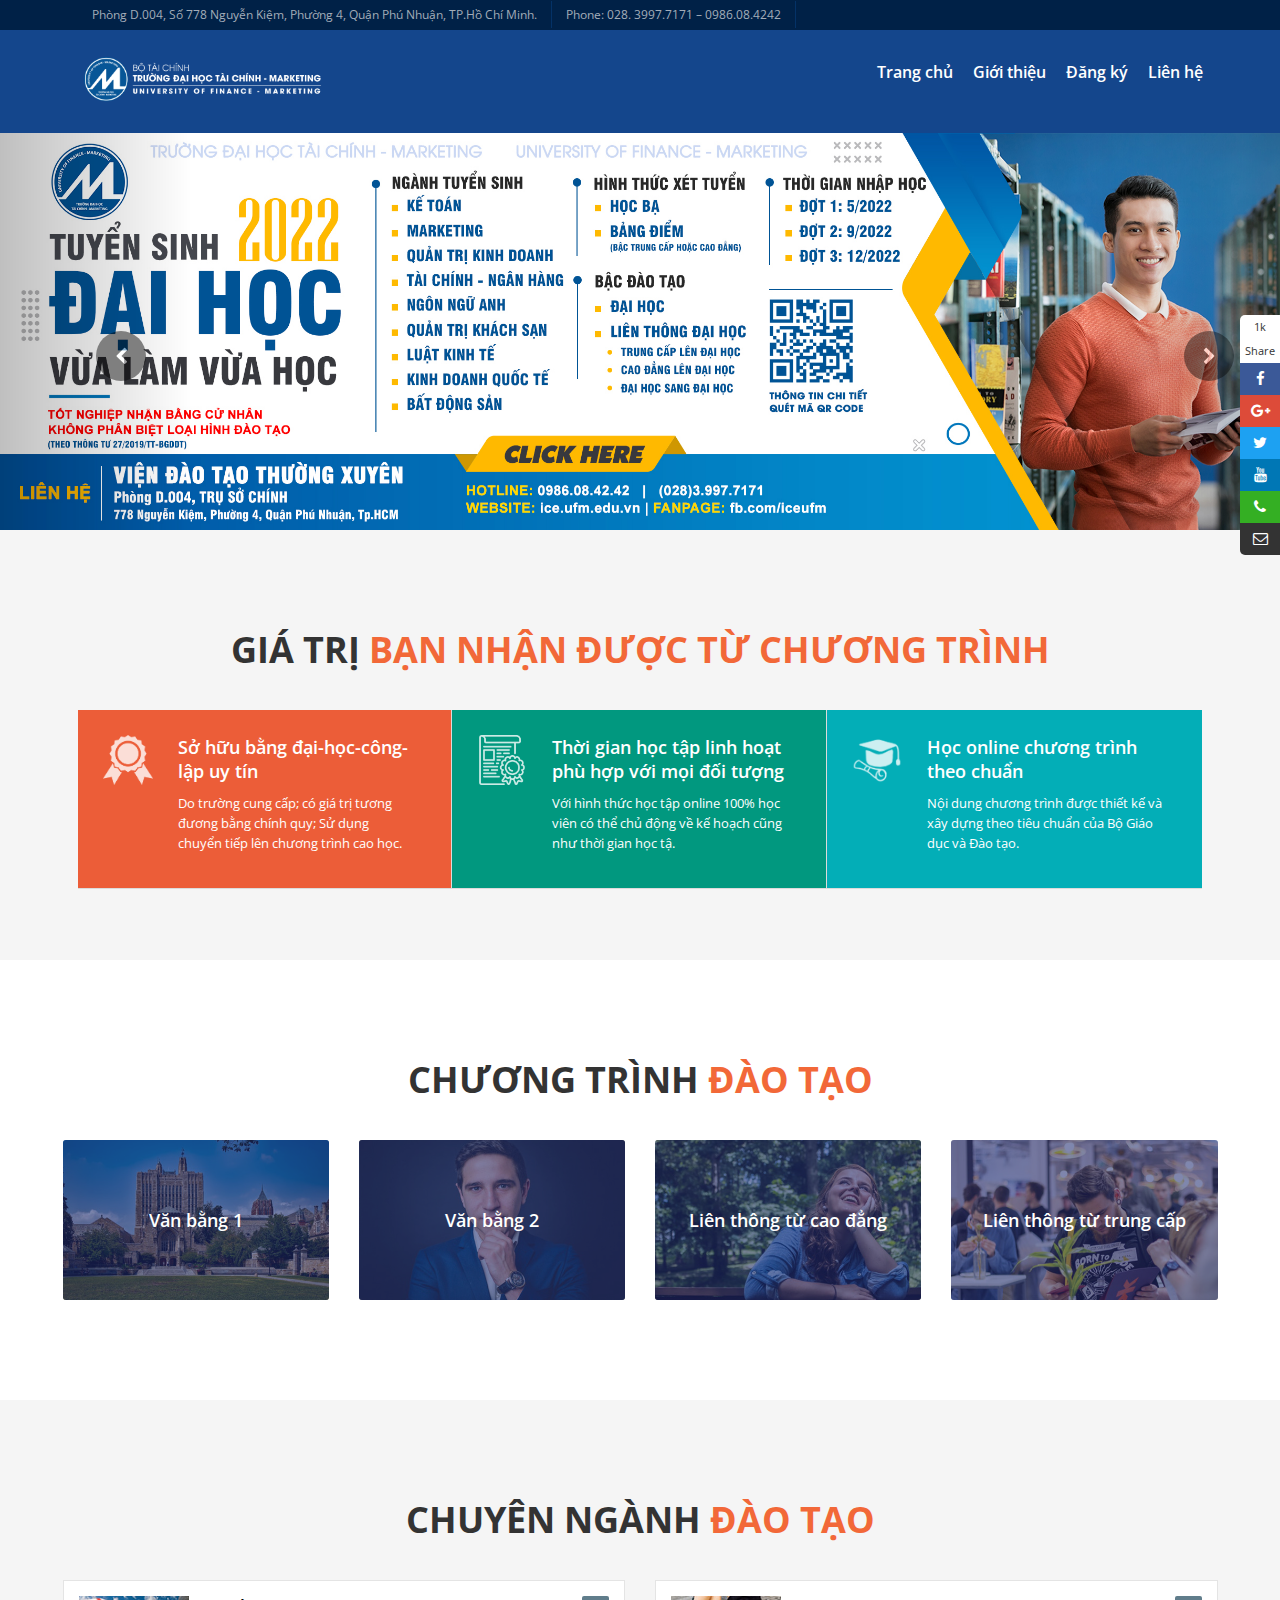
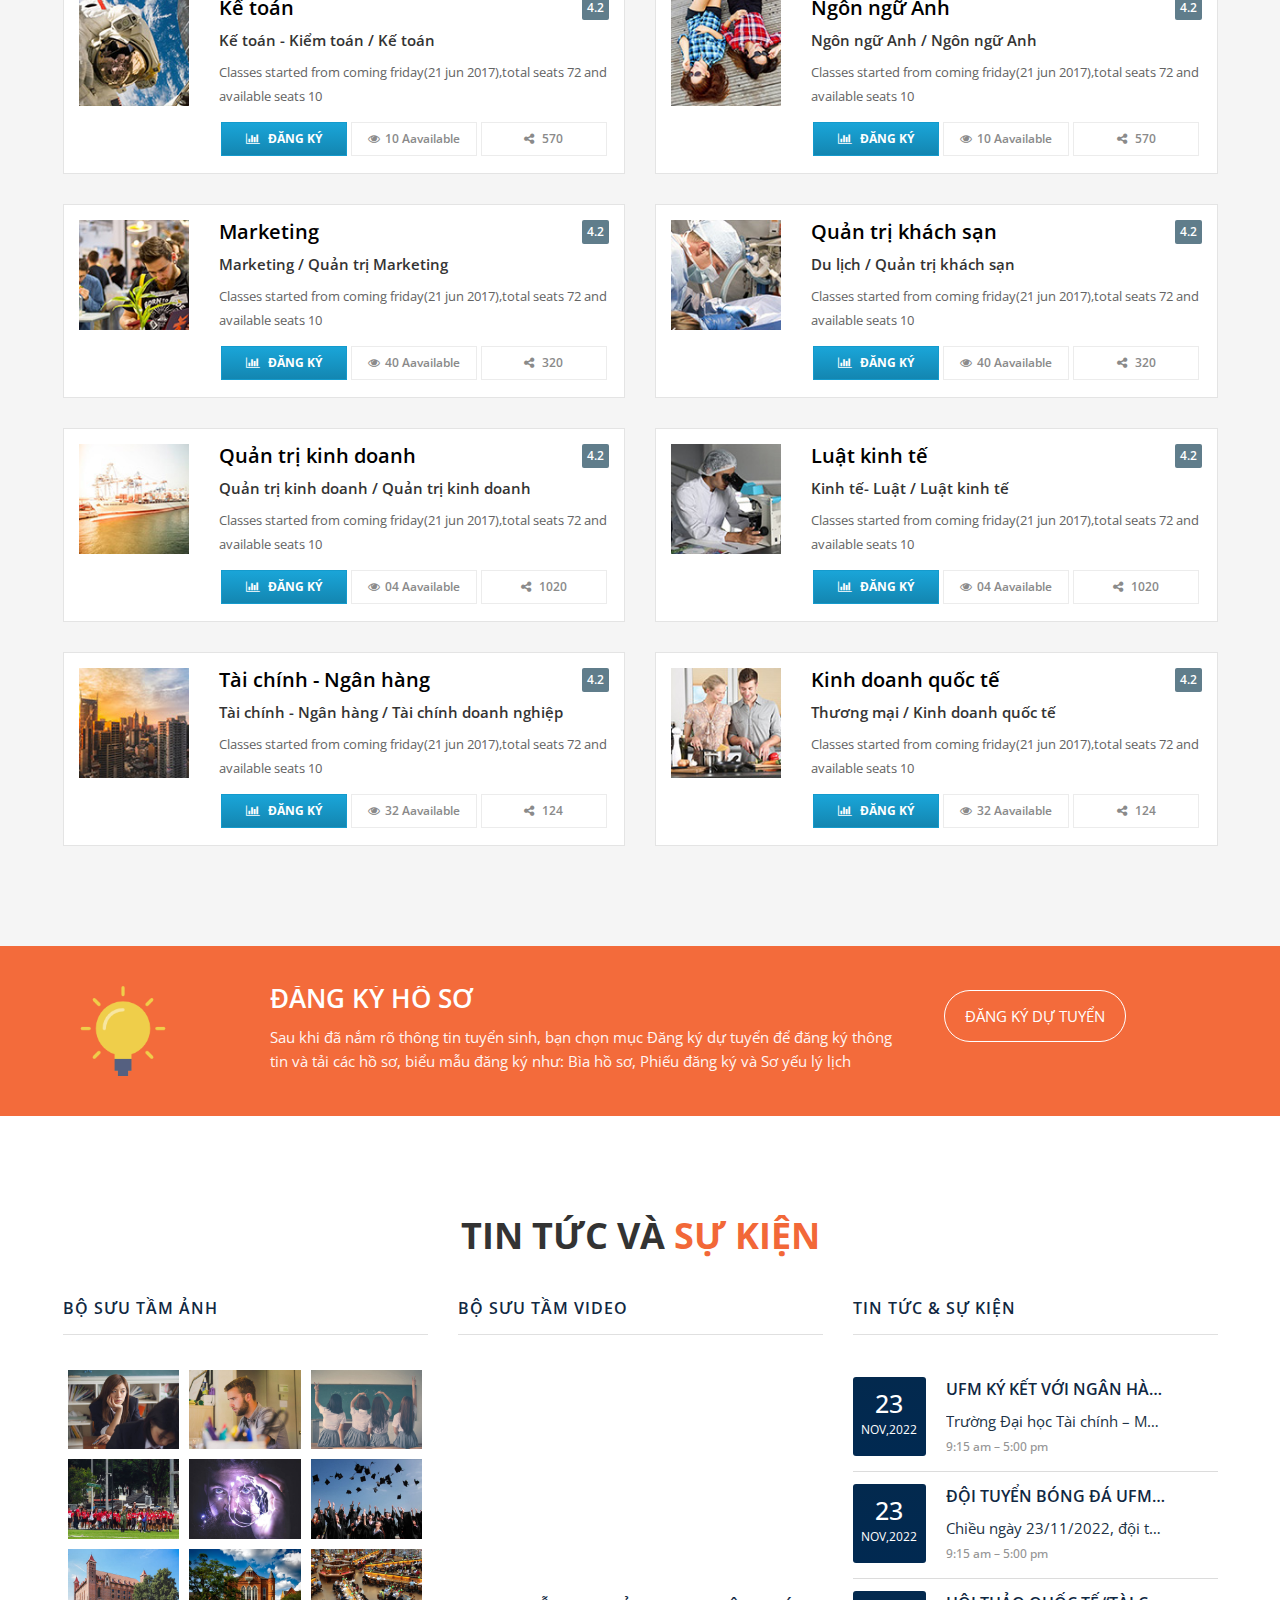
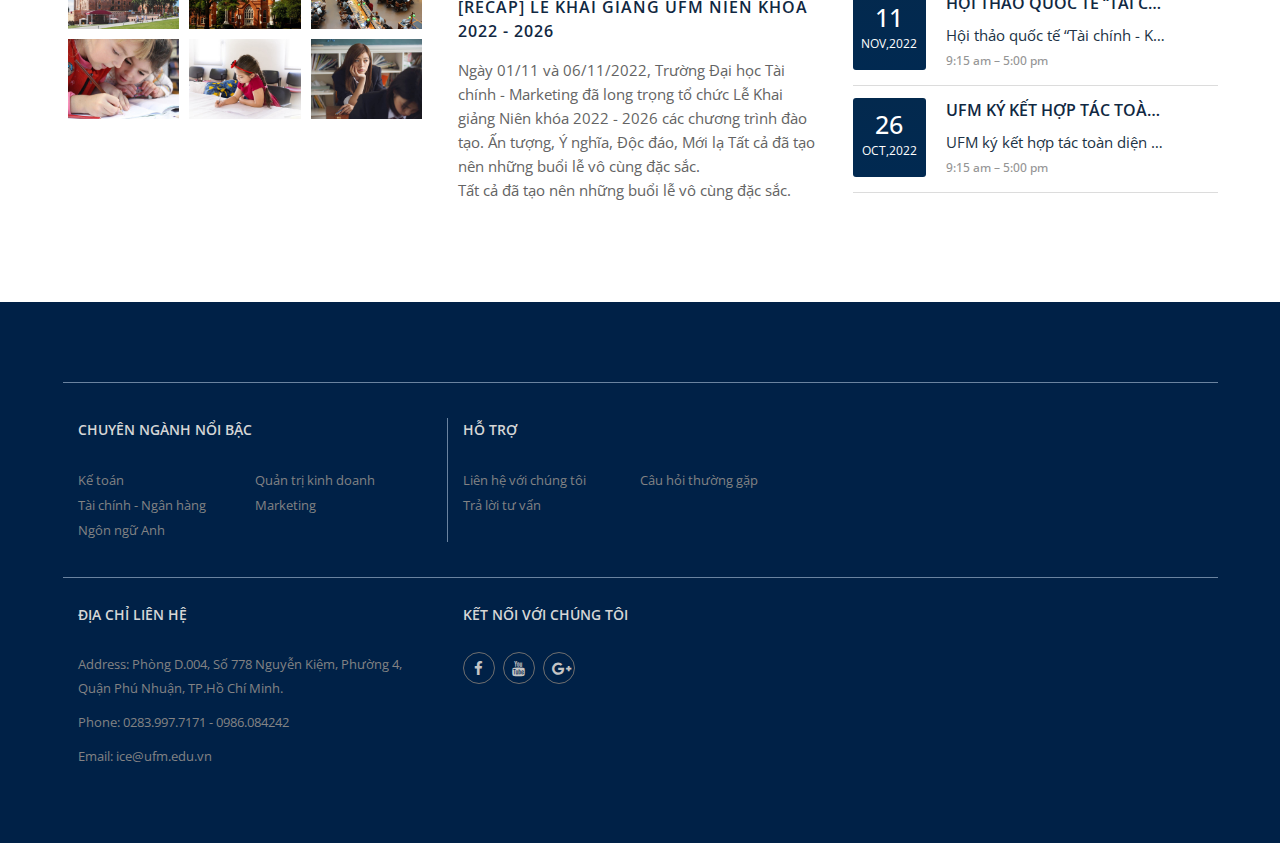
==== index.html @ 814c16b6 "update icon-float" ====
<!DOCTYPE html>
<html lang="en">


<head>
    <title>Viện đào tạo từ xa - UFM</title>
    <!-- META TAGS -->
    <meta charset="utf-8">
    <meta http-equiv="X-UA-Compatible" content="IE=edge">
    <meta name="viewport" content="width=device-width, initial-scale=1">
    <meta name="description" content="Trường Đại học Tài chính - Marketing đào tạo nguồn nhân lực theo tiêu chuẩn quốc gia và khu vực, chuyển giao những thành tựu khoa học về kinh doanh và quản lý; tham gia hoạch định chiến lược và chính sách cho ngành Tài chính, các doanh nghiệp và tổ chức xã hội>
    <meta name="keyword" content="Marketing, marketing, tai chính, tai chinh marketing tài chính - marketing, UFM, dai hoc marketing, dao tao tu xa, đào tạo thường xuyên">
    <!-- FAV ICON(BROWSER TAB ICON) -->
    <link rel="icon" href="images/favicon-16x16.png" sizes="16x16" type="image/png">
    <!-- GOOGLE FONT -->
    <link href="https://fonts.googleapis.com/css?family=Open+Sans:300,400,600,700%7CJosefin+Sans:600,700" rel="stylesheet">
    <!-- FONTAWESOME ICONS -->
    <link rel="stylesheet" href="css/font-awesome.min.css">
    <!-- ALL CSS FILES -->
    <link href="css/materialize.css" rel="stylesheet">
    <link href="css/bootstrap.css" rel="stylesheet" />
    <link href="css/style.css" rel="stylesheet" />
    <!-- RESPONSIVE.CSS ONLY FOR MOBILE AND TABLET VIEWS -->
    <link href="css/style-mob.css" rel="stylesheet" />
    <!-- HTML5 Shim and Respond.js IE8 support of HTML5 elements and media queries -->
    <!-- WARNING: Respond.js doesn't work if you view the page via file:// -->
    <!--[if lt IE 9]>
	<script src="js/html5shiv.js"></script>
	<script src="js/respond.min.js"></script>
	<![endif]-->
</head>

<body>

    <!-- MOBILE MENU -->
    <section>
        <div class="ed-mob-menu">
            <div class="ed-mob-menu-con">
                <div class="ed-mm-left">
                    <div class="wed-logo">
                        <a href="index-2.html"><img src="images/logo.png" alt="" />
						</a>
                    </div>
                </div>
                <!-- <div class="ed-mm-right">
                    <div class="ed-mm-menu">
                        <a href="#!" class="ed-micon"><i class="fa fa-bars"></i></a>
                        <div class="ed-mm-inn">
                            <a href="#!" class="ed-mi-close"><i class="fa fa-times"></i></a>
                            <h4>All Courses</h4>
                            <ul>
                                <li><a href="course-details.html">Accounting/Finance</a></li>
                                <li><a href="course-details.html">civil engineering</a></li>
                                <li><a href="course-details.html">Art/Design</a></li>
                                <li><a href="course-details.html">Marine Engineering</a></li>
                                <li><a href="course-details.html">Business Management</a></li>
                                <li><a href="course-details.html">Journalism/Writing</a></li>
                                <li><a href="course-details.html">Physical Education</a></li>
                                <li><a href="course-details.html">Political Science</a></li>
                                <li><a href="course-details.html">Sciences</a></li>
                                <li><a href="course-details.html">Statistics</a></li>
                                <li><a href="course-details.html">Web Design/Development</a></li>
                                <li><a href="course-details.html">SEO</a></li>
                                <li><a href="course-details.html">Google Business</a></li>
                                <li><a href="course-details.html">Graphics Design</a></li>
                                <li><a href="course-details.html">Networking Courses</a></li>
                                <li><a href="course-details.html">Information technology</a></li>
                            </ul>
                            <h4>User Account</h4>
                            <ul>
                                <li><a href="#!" data-toggle="modal" data-target="#modal1">Sign In</a></li>
                                <li><a href="#!" data-toggle="modal" data-target="#modal2">Register</a></li>
                            </ul>
                            <h4>All Pages</h4>
                            <ul>
                                <li><a href="index-2.html">Trang chủ</a></li>
                                <li><a href="about.html">About us</a></li>
                                <li><a href="admission.html">Admission</a></li>
                                <li><a href="all-courses.html">All courses</a></li>
                                <li><a href="course-details.html">Course details</a></li>
                                <li><a href="awards.html">Awards</a></li>
                                <li><a href="seminar.html">Seminar</a></li>
                                <li><a href="events.html">Events</a></li>
                                <li><a href="event-details.html">Event details</a></li>
                                <li><a href="event-register.html">Event register</a></li>
                                <li><a href="contact-us.html">Contact us</a></li>
                            </ul>
                            <h4>User Profile</h4>
                            <ul>
                                <li><a href="dashboard.html">User profile</a></li>
                                <li><a href="db-courses.html">Courses</a></li>
                                <li><a href="db-exams.html">Exams</a></li>
                                <li><a href="db-profile.html">Prfile</a></li>
                                <li><a href="db-time-line.html">Time line</a></li>
                            </ul>
                        </div>
                    </div>
                </div> -->
            </div>
        </div>
    </section>

    <!--HEADER SECTION-->
    <section>
        <!-- TOP BAR -->
        <div class="ed-top">
            <div class="container">
                <div class="row">
                    <div class="col-md-12">
                        <div class="ed-com-t1-left">
                            <ul>
                                <li><a href="#"> Phòng D.004, Số 778 Nguyễn Kiệm, Phường 4, Quận Phú Nhuận, TP.Hồ Chí Minh.</a>
                                </li>
                                <li><a href="#">Phone: 028. 3997.7171 – 0986.08.4242
                                </a>
                                </li>
                            </ul>
                        </div>
                        <!-- <div class="ed-com-t1-right">
                            <ul>
                                <li><a href="#!" data-toggle="modal" data-target="#modal1">Sign In</a>
                                </li>
                                <li><a href="#!" data-toggle="modal" data-target="#modal2">Sign Up</a>
                                </li>
                            </ul>
                        </div> -->
                        <!-- <div class="ed-com-t1-social">
                            <ul>
                                <li><a href="#"><i class="fa fa-facebook" aria-hidden="true"></i></a>
                                </li>
                                <li><a href="#"><i class="fa fa-google-plus" aria-hidden="true"></i></a>
                                </li>
                                <li><a href="#"><i class="fa fa-twitter" aria-hidden="true"></i></a>
                                </li>
                            </ul>
                        </div> -->
                    </div>
                </div>
            </div>
        </div>

        <!-- LOGO AND MENU SECTION -->
        <div class="top-logo" data-spy="affix" data-offset-top="250">
            <div class="container">
                <div class="row">
                    <div class="col-md-12">
                        <div class="wed-logo">
                            <a href="#"><img src="images/logo.png" alt="" />
                            </a>
                        </div>
                        <div class="main-menu">
                            <ul>
                                <li><a href="#">Trang chủ</a>
                                </li>
                                <li class="about-menu">
                                    <a href="#" class="mm-arr">Giới thiệu</a>
                                    <!-- MEGA MENU 1 -->
                                    <!-- <div class="mm-pos">
                                        <div class="about-mm m-menu">
                                            <div class="m-menu-inn">
                                                <div class="mm1-com mm1-s1">
                                                    <div class="ed-course-in">
                                                        <a class="course-overlay menu-about" href="admission.html">
                                                            <img src="images/h-about.jpg" alt="">
                                                            <span>Academics</span>
                                                        </a>
                                                    </div>
                                                </div>
                                                <div class="mm1-com mm1-s2">
                                                    <p>Want to change the world? At Berkeley we’re doing just that. When you join the Golden Bear community, you’re part of an institution that shifts the global conversation every single day.</p>
                                                    <a href="about.html" class="mm-r-m-btn">Read more</a>
                                                </div>
                                                <div class="mm1-com mm1-s3">
                                                    <ul>
                                                        <li><a href="all-courses.html">All Courses</a></li>
                                                        <li><a href="course-details.html">Course details</a></li>
                                                        <li><a href="about.html">About</a></li>
                                                        <li><a href="admission.html">Admission</a></li>
                                                        <li><a href="awards.html">Awards</a></li>
                                                    </ul>
                                                </div>
                                                <div class="mm1-com mm1-s4">
                                                    <ul>
                                                        <li><a href="dashboard.html">Student profile</a></li>
                                                        <li><a href="db-courses.html">Dashboard courses</a></li>
                                                        <li><a href="db-exams.html">Dashboard exams</a></li>
                                                        <li><a href="db-profile.html">Dashboard profile</a></li>
                                                        <li><a href="db-time-line.html">Dashboard timeline</a></li>
                                                    </ul>
                                                </div>
                                            </div>
                                        </div>
                                    </div> -->
                                </li>
                                <li class="admi-menu">
                                    <a href="#" class="mm-arr">Đăng ký</a>
                                    <!-- MEGA MENU 1 -->
                                    <!-- <div class="mm-pos">
                                        <div class="admi-mm m-menu">
                                            <div class="m-menu-inn">
                                                <div class="mm2-com mm1-com mm1-s1">
                                                    <div class="ed-course-in">
                                                        <a class="course-overlay" href="about.html">
                                                            <img src="images/h-about1.jpg" alt="">
                                                            <span>Academics</span>
                                                        </a>
                                                    </div>
                                                    <p>Donec lacus libero, rutrum ac sollicitudin sed, mattis non eros. Vestibulum congue nec eros quis lacinia. Mauris non tincidunt lectus. Nulla mollis, orci vitae accumsan rhoncus.</p>
                                                    <a href="about.html" class="mm-r-m-btn">Read more</a>
                                                </div>
                                                <div class="mm2-com mm1-com mm1-s1">
                                                    <div class="ed-course-in">
                                                        <a class="course-overlay" href="admission.html">
                                                            <img src="images/h-adm1.jpg" alt="">
                                                            <span>Admission</span>
                                                        </a>
                                                    </div>
                                                    <p>Donec lacus libero, rutrum ac sollicitudin sed, mattis non eros. Vestibulum congue nec eros quis lacinia. Mauris non tincidunt lectus. Nulla mollis, orci vitae accumsan rhoncus.</p>
                                                    <a href="admission.html" class="mm-r-m-btn">Read more</a>
                                                </div>
                                                <div class="mm2-com mm1-com mm1-s1">
                                                    <div class="ed-course-in">
                                                        <a class="course-overlay" href="awards.html">
                                                            <img src="images/h-cam1.jpg" alt="">
                                                            <span>History & awards</span>
                                                        </a>
                                                    </div>
                                                    <p>Donec lacus libero, rutrum ac sollicitudin sed, mattis non eros. Vestibulum congue nec eros quis lacinia. Mauris non tincidunt lectus. Nulla mollis, orci vitae accumsan rhoncus.</p>
                                                    <a href="awards.html" class="mm-r-m-btn">Read more</a>
                                                </div>
                                                <div class="mm2-com mm1-com mm1-s4">
                                                    <div class="ed-course-in">
                                                        <a class="course-overlay" href="seminar.html">
                                                            <img src="images/h-res1.jpg" alt="">
                                                            <span>Seminar 2018</span>
                                                        </a>
                                                    </div>
                                                    <p>Donec lacus libero, rutrum ac sollicitudin sed, mattis non eros. Vestibulum congue nec eros quis lacinia. Mauris non tincidunt lectus. Nulla mollis, orci vitae accumsan rhoncus.</p>
                                                    <a href="seminar.html" class="mm-r-m-btn">Read more</a>
                                                </div>

                                            </div>
                                        </div>
                                    </div> -->
                                </li>
                                <!-- <li><a href="all-courses.html">All Courses</a></li> -->
                                <!--<li><a class='dropdown-button ed-sub-menu' href='#' data-activates='dropdown1'>Courses</a></li>-->
                                <!-- <li class="cour-menu">
                                    <a href="#!" class="mm-arr">All Pages</a>
                                    <!-- MEGA MENU 1 -->
                                    <!-- <div class="mm-pos">
                                        <div class="cour-mm m-menu">
                                            <div class="m-menu-inn">
                                                <div class="mm1-com mm1-cour-com mm1-s3">
													<h4>Frontend pages:1</h4>
                                                    <ul>
                                                        <li><a href="index-2.html">Trang chủ</a></li>
														<li><a href="index-1.html">Home - 1</a></li>
														<li><a href="all-courses.html">All Courses</a></li>
														<li><a href="course-details.html">Course Details</a></li>
														<li><a href="about.html">About us</a></li>
														<li><a href="admission.html">admission</a></li>
														<li><a href="awards.html">awards</a></li>
														<li><a href="blog.html">blog</a></li>
														<li><a href="blog-details.html">blog details</a></li>
														<li><a href="contact-us.html">contact us</a></li>
														<li><a href="departments.html">Departments</a></li>
														<li><a href="events.html">events</a></li>
														<li><a href="event-details.html">event details</a></li>
														<li><a href="event-register.html">event register</a></li>
                                                    </ul>
                                                </div>
                                                <div class="mm1-com mm1-cour-com mm1-s3">
													<h4>Frontend pages:2</h4>
                                                    <ul>
														<li><a href="facilities.html">facilities</a></li>
														<li><a href="facilities-detail.html">facilities detail</a></li>
														<li><a href="research.html">research</a></li>
														<li><a href="seminar.html">seminar</a></li>
														<li><a href="gallery-photo.html">gallery photo</a></li>
                                                    </ul>
													<h4 class="ed-dr-men-mar-top">User Dashboard</h4>
                                                    <ul>
                                                        <li><a href="dashboard.html">Student profile</a></li>
                                                        <li><a href="db-courses.html">Dashboard courses</a></li>
                                                        <li><a href="db-exams.html">Dashboard exams</a></li>
                                                        <li><a href="db-profile.html">Dashboard profile</a></li>
                                                        <li><a href="db-time-line.html">Dashboard timeline</a></li>
                                                    </ul>
                                                </div>
                                                <div class="mm1-com mm1-cour-com mm1-s3">
													<h4>Admin panel:1</h4>
                                                    <ul>
														<li><a href="admin.html">admin</a></li>
														<li><a href="admin-add-courses.html">Add new course</a></li>
														<li><a href="admin-all-courses.html">All courses</a></li>
														<li><a href="admin-student-details.html">Student details</a></li>
														<li><a href="admin-user-add.html">Add new user</a></li>
														<li><a href="admin-user-all.html">All users</a></li>
														<li><a href="admin-panel-setting.html">Admin setting</a></li>
														<li><a href="admin-event-add.html">event add</a></li>
														<li><a href="admin-event-all.html">event all</a></li>
														<li><a href="admin-setting.html">Admin Setting</a></li>
														<li><a href="admin-slider.html">Slider setting</a></li>
														<li><a href="admin-slider-edit.html">Slider edit</a></li>
														<li><a href="admin-course-details.html">course details</a></li>
														<li><a href="admin-login.html">admin login</a></li>
                                                    </ul>
                                                </div>
                                                <div class="mm1-com mm1-cour-com mm1-s3">
													<h4>Admin panel:2</h4>
                                                    <ul>
														<li><a href="admin-event-edit.html">event edit</a></li>
														<li><a href="admin-exam-add.html">exam add</a></li>
														<li><a href="admin-exam-all.html">exam all</a></li>
														<li><a href="admin-exam-edit.html">exam edit</a></li>
														<li><a href="admin-export-data.html">export data</a></li>
														<li><a href="admin-import-data.html">import data</a></li>
														<li><a href="admin-job-add.html">Add new jobs</a></li>
														<li><a href="admin-job-all.html">All jobs</a></li>
														<li><a href="admin-job-edit.html">Edit job</a></li>
														<li><a href="admin-main-menu.html">main menu</a></li>
														<li><a href="admin-page-add.html">Add new page</a></li>
														<li><a href="admin-page-all.html">All pages</a></li>
														<li><a href="admin-page-edit.html">Edit page</a></li>
														<li><a href="admin-forgot.html">forgot password</a></li>
                                                    </ul>
                                                </div>
                                                <div class="mm1-com mm1-cour-com mm1-s4">
													<h4>Admin panel:3</h4>
                                                    <ul>
														<li><a href="admin-quick-link.html">quick link</a></li>
														<li><a href="admin-seminar-add.html">Add new seminar</a></li>
														<li><a href="admin-seminar-all.html">All seminar</a></li>
														<li><a href="admin-seminar-edit.html">Edit seminar</a></li>
														<li><a href="admin-seminar-enquiry.html">Semester enquiry</a></li>
														<li><a href="admin-all-enquiry.html">All enquiry</a></li>
														<li><a href="admin-view-enquiry.html">All enquiry view</a></li>
														<li><a href="admin-event-enquiry.html">event enquiry</a></li>
														<li><a href="admin-admission-enquiry.html">Admission enquiry</a></li>
														<li><a href="admin-common-enquiry.html">common enquiry</a></li>
														<li><a href="admin-course-enquiry.html">course enquiry</a></li>
														<li><a href="admin-all-menu.html">menu all</a></li>
														<li><a href="admin-about-menu.html">Menu - About</a></li>
														<li><a href="admin-admission-menu.html">Menu - admission</a></li>
                                                    </ul>
                                                </div>
                                            </div>
                                        </div>
                                    </div> -->
                                <!-- </li> -->
                                <!-- <li><a href="events.html">Events</a>
                                </li>
                                <li><a href="dashboard.html">Student</a>
                                </li> -->
                                <li><a href="#">Liên hệ</a>
                                </li>
                            </ul>
                        </div>
                    </div>
                    <div class="all-drop-down-menu">

                    </div>

                </div>
            </div>
        </div>
        <!-- <div class="search-top">
            <div class="container">
                <div class="row">
                    <div class="col-md-12">
                        <div class="search-form">
                            <form>
                                <div class="sf-type">
                                    <div class="sf-input">
                                        <input type="text" id="sf-box" placeholder="Search course and discount courses">
                                    </div>
                                    <div class="sf-list">
                                        <ul>
                                            <li><a href="course-details.html">Accounting/Finance</a></li>
                                            <li><a href="course-details.html">civil engineering</a></li>
                                            <li><a href="course-details.html">Art/Design</a></li>
                                            <li><a href="course-details.html">Marine Engineering</a></li>
                                            <li><a href="course-details.html">Business Management</a></li>
                                            <li><a href="course-details.html">Journalism/Writing</a></li>
                                            <li><a href="course-details.html">Physical Education</a></li>
                                            <li><a href="course-details.html">Political Science</a></li>
                                            <li><a href="course-details.html">Sciences</a></li>
                                            <li><a href="course-details.html">Statistics</a></li>
                                            <li><a href="course-details.html">Web Design/Development</a></li>
                                            <li><a href="course-details.html">SEO</a></li>
                                            <li><a href="course-details.html">Google Business</a></li>
                                            <li><a href="course-details.html">Graphics Design</a></li>
                                            <li><a href="course-details.html">Networking Courses</a></li>
                                            <li><a href="course-details.html">Information technology</a></li>
                                        </ul>
                                    </div>
                                </div>
                                <div class="sf-submit">
                                    <input type="submit" value="Search Course">
                                </div>
                            </form>
                        </div>
                    </div>
                </div>
            </div>
        </div> -->
    </section>
    <!--END HEADER SECTION-->

    <!-- SLIDER -->
    <section>
        <div id="myCarousel" class="carousel slide" data-ride="carousel">
            <!-- Wrapper for slides -->
            <div class="carousel-inner">
                <div class="item slider1 active">
                    <img src="images/TuyenSinh2022.jpg" alt="">
                    <!-- <div class="carousel-caption slider-con">
                        <h2>Welcome to <span>University</span></h2>
                        <p>There are many variations of passages of Lorem Ipsum available, but the majority have suffered alteration in some form</p>
                        <a href="#" class="bann-btn-1">All Courses</a><a href="#" class="bann-btn-2">Read More</a>
                    </div> -->
                </div>
                <div class="item">
                    <img src="images/67444Banner_Web-01.jpg" alt="">
                    <!-- <div class="carousel-caption slider-con">
                        <h2>Admission open <span>2018</span></h2>
                        <p>There are many variations of passages of Lorem Ipsum available, but the majority have suffered alteration in some form</p>
                        <a href="#" class="bann-btn-1">Admission</a><a href="#" class="bann-btn-2">Read More</a>
                    </div> -->
                </div>
                <div class="item">
                    <img src="images/97077Banner_TanSV2022-Web.jpg" alt="">
                    <!-- <div class="carousel-caption slider-con">
                        <h2>Education <span>Master</span></h2>
                        <p>There are many variations of passages of Lorem Ipsum available, but the majority have suffered alteration in some form</p>
                        <a href="#" class="bann-btn-1">All Courses</a><a href="#" class="bann-btn-2">Read More</a>
                    </div> -->
                </div>
            </div>

            <!-- Left and right controls -->
            <a class="left carousel-control" href="#myCarousel" data-slide="prev">
                <i class="fa fa-chevron-left slider-arr"></i>
            </a>
            <a class="right carousel-control" href="#myCarousel" data-slide="next">
                <i class="fa fa-chevron-right slider-arr"></i>
            </a>
        </div>
    </section>

    <!-- QUICK LINKS -->
    <!-- <section>
        <div class="container">
            <div class="row">
                <div class="wed-hom-ser">
                    <ul>
                        <li>
                            <a href="awards.html" class="waves-effect waves-light btn-large wed-pop-ser-btn"><img src="images/icon/h-ic1.png" alt=""> Academy</a>
                        </li>
                        <li>
                            <a href="admission.html" class="waves-effect waves-light btn-large wed-pop-ser-btn"><img src="images/icon/h-ic2.png" alt=""> Admission</a>
                        </li>
                        <li>
                            <a href="all-courses.html" class="waves-effect waves-light btn-large wed-pop-ser-btn"><img src="images/icon/h-ic4.png" alt=""> Courses</a>
                        </li>
                        <li>
                            <a href="seminar.html" class="waves-effect waves-light btn-large wed-pop-ser-btn"><img src="images/icon/h-ic3.png" alt=""> Seminar</a>
                        </li>
                    </ul>
                </div>
            </div>
        </div>
    </section> -->

    <!-- DISCOVER MORE -->
    <section>
        <section class="pop-cour">
            <div class="container com-sp pad-bot-70">
                <div class="row">
                    <div class="cor about-sp">
                        <div class="ed-about-tit">
                            <div class="con-title">
                                <h2>GIÁ TRỊ <span> BẠN NHẬN ĐƯỢC TỪ CHƯƠNG TRÌNH</span></h2>
                            </div>
                        </div>
                        <div class="ed-about-sec1">
                            <div class="ed-advan">
                                <ul>
                                    <li style="background-color: #ec5d38;">
                                        <div style="color:#fff" class="ed-ad-img">
                                            <img src="images/adv/11.png" alt="">
                                        </div>
                                        <div class="ed-ad-dec">
                                            <h4 style="color:#fff">Sở hữu bằng đại-học-công-lập uy tín</h4>
                                            <p style="color:#fff">Do trường cung cấp; có giá trị tương đương bằng chính quy; Sử dụng chuyển tiếp lên chương trình cao học.</p>
                                            <!-- <a href="awards.html">Read more</a> -->
                                        </div>
                                    </li>
                                    <li style="background-color: #01987f;">
                                        <div class="ed-ad-img">
                                            <img src="images/adv/44.png" alt="">
                                        </div>
                                        <div class="ed-ad-dec">
                                            <h4 style="color:#fff">Thời gian học tập linh hoạt phù hợp với mọi đối tượng</h4>
                                            <p style="color:#fff">Với hình thức học tập online 100% học viên có thể chủ động về kế hoạch cũng như thời gian học tậ.</p>
                                            <!-- <a href="awards.html">Read more</a> -->
                                        </div>
                                    </li>        
                                    <li style="background-color: #03aeb7;">
                                        <div class="ed-ad-img">
                                            <img src="images/adv/33.png" alt="">
                                        </div>
                                        <div class="ed-ad-dec">
                                            <h4 style="color:#fff">Học online chương trình theo chuẩn</h4>
                                            <p style="color:#fff">Nội dung chương trình được thiết kế và xây dựng theo tiêu chuẩn của Bộ Giáo dục và Đào tạo.</p>
                                            <!-- <a href="all-courses.html">Read more</a> -->
                                        </div>
                                    </li>                                                                
                                </ul>
                            </div>
                        </div>
                        <div class="ed-about-sec1">
                            <div class="col-md-6"></div>
                            <div class="col-md-6"></div>
                        </div>
                    </div>
                </div>
            </div>
        </section>
        <div class="container com-sp pad-bot-70">
            <div class="row">
                <div class="con-title">
                    <h2>CHƯƠNG TRÌNH <span>ĐÀO TẠO</span></h2>
                </div>
            </div>
            <div class="row">
                <div class="ed-course">
                    <div class="col-md-3 col-sm-4 col-xs-12">
                        <div class="ed-course-in">
                            <a class="course-overlay" href="about.html">
                                <img src="images/h-about.jpg" alt="">
                                <span>Văn bằng 1</span>
                            </a>
                        </div>
                    </div>
                    <div class="col-md-3 col-sm-4 col-xs-12">
                        <div class="ed-course-in">
                            <a class="course-overlay" href="admission.html">
                                <img src="images/h-adm1.jpg" alt="">
                                <span>Văn bằng 2</span>
                            </a>
                        </div>
                    </div>
                    <div class="col-md-3 col-sm-4 col-xs-12">
                        <div class="ed-course-in">
                            <a class="course-overlay" href="dashboard.html">
                                <img src="images/h-cam.jpg" alt="">
                                <span>Liên thông từ cao đẳng</span>
                            </a>
                        </div>
                    </div>
                    <div class="col-md-3 col-sm-4 col-xs-12">
                        <div class="ed-course-in">
                            <a class="course-overlay" href="research.html">
                                <img src="images/h-res.jpg" alt="">
                                <span>Liên thông từ trung cấp</span>
                            </a>
                        </div>
                    </div>
                    <!-- <div class="col-md-3 col-sm-4 col-xs-12">
                        <div class="ed-course-in">
                            <a class="course-overlay" href="all-courses.html">
                                <img src="images/h-about1.jpg" alt="">
                                <span>Couse</span>
                            </a>
                        </div>
                    </div>
                    <div class="col-md-3 col-sm-4 col-xs-12">
                        <div class="ed-course-in">
                            <a class="course-overlay" href="db-time-line.html">
                                <img src="images/h-adm.jpg" alt="">
                                <span>Exam Time Line</span>
                            </a>
                        </div>
                    </div>
                    <div class="col-md-3 col-sm-4 col-xs-12">
                        <div class="ed-course-in">
                            <a class="course-overlay" href="seminar.html">
                                <img src="images/h-cam1.jpg" alt="">
                                <span>Seminar 2018</span>
                            </a>
                        </div>
                    </div>
                    <div class="col-md-3 col-sm-4 col-xs-12">
                        <div class="ed-course-in">
                            <a class="course-overlay" href="events.html">
                                <img src="images/h-res1.jpg" alt="">
                                <span>Research & Education</span>
                            </a>
                        </div>
                    </div> -->
                </div>
            </div>
        </div>
    </section>

    <!-- POPULAR COURSES -->
    <section class="pop-cour">
        <div class="container com-sp pad-bot-70">
            <div class="row">
                <div class="con-title">
                    <h2>CHUYÊN NGÀNH<span> ĐÀO TẠO</span></h2>
                </div>
            </div>
            <div class="row">
                <div class="col-md-6">
                    <div>
                        <!--POPULAR COURSES-->
                        <div class="home-top-cour">
                            <!--POPULAR COURSES IMAGE-->
                            <div class="col-md-3"> <img src="images/course/sm-1.jpg" alt=""> </div>
                            <!--POPULAR COURSES: CONTENT-->
                            <div class="col-md-9 home-top-cour-desc">
                                <a href="course-details.html">
                                    <h3>Kế toán</h3>
                                </a>
                                <h4>Kế toán - Kiểm toán / Kế toán</h4>
                                <p>Classes started from coming friday(21 jun 2017),total seats 72 and available seats 10</p> <span class="home-top-cour-rat">4.2</span>
                                <div class="hom-list-share">
                                    <ul>
                                        <li><a href="course-details.html"><i class="fa fa-bar-chart" aria-hidden="true"></i> Đăng ký</a> </li>
                                        <li><a href="course-details.html"><i class="fa fa-eye" aria-hidden="true"></i>10 Aavailable</a> </li>
                                        <li><a href="course-details.html"><i class="fa fa-share-alt" aria-hidden="true"></i> 570</a> </li>
                                    </ul>
                                </div>
                            </div>
                        </div>
                        <!--POPULAR COURSES-->
                        <div class="home-top-cour">
                            <!--POPULAR COURSES IMAGE-->
                            <div class="col-md-3"> <img src="images/course/sm-2.jpg" alt=""> </div>
                            <!--POPULAR COURSES: CONTENT-->
                            <div class="col-md-9 home-top-cour-desc">
                                <a href="course-details.html">
                                    <h3>Marketing</h3>
                                </a>
                                <h4>Marketing / Quản trị Marketing</h4>
                                <p>Classes started from coming friday(21 jun 2017),total seats 72 and available seats 10</p> <span class="home-top-cour-rat">4.2</span>
                                <div class="hom-list-share">
                                    <ul>
                                        <li><a href="course-details.html"><i class="fa fa-bar-chart" aria-hidden="true"></i> Đăng ký</a> </li>
                                        <li><a href="course-details.html"><i class="fa fa-eye" aria-hidden="true"></i>40 Aavailable</a> </li>
                                        <li><a href="course-details.html"><i class="fa fa-share-alt" aria-hidden="true"></i> 320</a> </li>
                                    </ul>
                                </div>
                            </div>
                        </div>
                        <!--POPULAR COURSES-->
                        <div class="home-top-cour">
                            <!--POPULAR COURSES IMAGE-->
                            <div class="col-md-3"> <img src="images/course/sm-3.jpg" alt=""> </div>
                            <!--POPULAR COURSES: CONTENT-->
                            <div class="col-md-9 home-top-cour-desc">
                                <a href="course-details.html">
                                    <h3>Quản trị kinh doanh</h3>
                                </a>
                                <h4>Quản trị kinh doanh / Quản trị kinh doanh</h4>
                                <p>Classes started from coming friday(21 jun 2017),total seats 72 and available seats 10</p> <span class="home-top-cour-rat">4.2</span>
                                <div class="hom-list-share">
                                    <ul>
                                        <li><a href="course-details.html"><i class="fa fa-bar-chart" aria-hidden="true"></i> Đăng ký</a> </li>
                                        <li><a href="course-details.html"><i class="fa fa-eye" aria-hidden="true"></i>04 Aavailable</a> </li>
                                        <li><a href="course-details.html"><i class="fa fa-share-alt" aria-hidden="true"></i> 1020</a> </li>
                                    </ul>
                                </div>
                            </div>
                        </div>
                        <!--POPULAR COURSES-->
                        <div class="home-top-cour">
                            <!--POPULAR COURSES IMAGE-->
                            <div class="col-md-3"> <img src="images/course/sm-4.jpg" alt=""> </div>
                            <!--POPULAR COURSES: CONTENT-->
                            <div class="col-md-9 home-top-cour-desc">
                                <a href="course-details.html">
                                    <h3>Tài chính - Ngân hàng</h3>
                                </a>
                                <h4>Tài chính - Ngân hàng / Tài chính doanh nghiệp</h4>
                                <p>Classes started from coming friday(21 jun 2017),total seats 72 and available seats 10</p> <span class="home-top-cour-rat">4.2</span>
                                <div class="hom-list-share">
                                    <ul>
                                        <li><a href="course-details.html"><i class="fa fa-bar-chart" aria-hidden="true"></i> Đăng ký</a> </li>
                                        <li><a href="course-details.html"><i class="fa fa-eye" aria-hidden="true"></i>32 Aavailable</a> </li>
                                        <li><a href="course-details.html"><i class="fa fa-share-alt" aria-hidden="true"></i> 124</a> </li>
                                    </ul>
                                </div>
                            </div>
                        </div>
                    </div>
                </div>
                <div class="col-md-6">
                    <div>
                        <!--POPULAR COURSES-->
                        <div class="home-top-cour">
                            <!--POPULAR COURSES IMAGE-->
                            <div class="col-md-3"> <img src="images/course/sm-5.jpg" alt=""> </div>
                            <!--POPULAR COURSES: CONTENT-->
                            <div class="col-md-9 home-top-cour-desc">
                                <a href="course-details-bussiness-english.html">
                                    <h3>Ngôn ngữ Anh</h3>
                                </a>
                                <h4>Ngôn ngữ Anh / Ngôn ngữ Anh</h4>
                                <p>Classes started from coming friday(21 jun 2017),total seats 72 and available seats 10</p> <span class="home-top-cour-rat">4.2</span>
                                <div class="hom-list-share">
                                    <ul>
                                        <li><a href="course-details-bussiness-english.html"><i class="fa fa-bar-chart" aria-hidden="true"></i> Đăng ký</a> </li>
                                        <li><a href="#"><i class="fa fa-eye" aria-hidden="true"></i>10 Aavailable</a> </li>
                                        <li><a href="#"><i class="fa fa-share-alt" aria-hidden="true"></i> 570</a> </li>
                                    </ul>
                                </div>
                            </div>
                        </div>
                        <!--POPULAR COURSES-->
                        <div class="home-top-cour">
                            <!--POPULAR COURSES IMAGE-->
                            <div class="col-md-3"> <img src="images/course/sm-6.jpg" alt=""> </div>
                            <!--POPULAR COURSES: CONTENT-->
                            <div class="col-md-9 home-top-cour-desc">
                                <a href="course-details.html">
                                    <h3>Quản trị khách sạn</h3>
                                </a>
                                <h4>Du lịch / Quản trị khách sạn</h4>
                                <p>Classes started from coming friday(21 jun 2017),total seats 72 and available seats 10</p> <span class="home-top-cour-rat">4.2</span>
                                <div class="hom-list-share">
                                    <ul>
                                        <li><a href="course-details.html"><i class="fa fa-bar-chart" aria-hidden="true"></i> Đăng ký</a> </li>
                                        <li><a href="course-details.html"><i class="fa fa-eye" aria-hidden="true"></i>40 Aavailable</a> </li>
                                        <li><a href="course-details.html"><i class="fa fa-share-alt" aria-hidden="true"></i> 320</a> </li>
                                    </ul>
                                </div>
                            </div>
                        </div>
                        <!--POPULAR COURSES-->
                        <div class="home-top-cour">
                            <!--POPULAR COURSES IMAGE-->
                            <div class="col-md-3"> <img src="images/course/sm-7.jpg" alt=""> </div>
                            <!--POPULAR COURSES: CONTENT-->
                            <div class="col-md-9 home-top-cour-desc">
                                <a href="course-details.html">
                                    <h3>Luật kinh tế</h3>
                                </a>
                                <h4>Kinh tế- Luật / Luật kinh tế</h4>
                                <p>Classes started from coming friday(21 jun 2017),total seats 72 and available seats 10</p> <span class="home-top-cour-rat">4.2</span>
                                <div class="hom-list-share">
                                    <ul>
                                        <li><a href="course-details.html"><i class="fa fa-bar-chart" aria-hidden="true"></i> Đăng ký</a> </li>
                                        <li><a href="course-details.html"><i class="fa fa-eye" aria-hidden="true"></i>04 Aavailable</a> </li>
                                        <li><a href="course-details.html"><i class="fa fa-share-alt" aria-hidden="true"></i> 1020</a> </li>
                                    </ul>
                                </div>
                            </div>
                        </div>
                        <!--POPULAR COURSES-->
                        <div class="home-top-cour">
                            <!--POPULAR COURSES IMAGE-->
                            <div class="col-md-3"> <img src="images/course/sm-8.jpg" alt=""> </div>
                            <!--POPULAR COURSES: CONTENT-->
                            <div class="col-md-9 home-top-cour-desc">
                                <a href="course-details.html">
                                    <h3>Kinh doanh quốc tế</h3>
                                </a>
                                <h4>Thương mại / Kinh doanh quốc tế</h4>
                                <p>Classes started from coming friday(21 jun 2017),total seats 72 and available seats 10</p> <span class="home-top-cour-rat">4.2</span>
                                <div class="hom-list-share">
                                    <ul>
                                        <li><a href="course-details.html"><i class="fa fa-bar-chart" aria-hidden="true"></i> Đăng ký</a> </li>
                                        <li><a href="course-details.html"><i class="fa fa-eye" aria-hidden="true"></i>32 Aavailable</a> </li>
                                        <li><a href="course-details.html"><i class="fa fa-share-alt" aria-hidden="true"></i> 124</a> </li>
                                    </ul>
                                </div>
                            </div>
                        </div>
                    </div>
                </div>
            </div>
        </div>
    </section>

     <!--SECTION START-->
     <section>
        <div class="full-bot-book">
            <div class="container">
                <div class="row">
                    <div class="bot-book">
                        <div class="col-md-2 bb-img">
                            <img src="images/3.png" alt="">
                        </div>
                        <div class="col-md-7 bb-text">
                            <h4>ĐĂNG KÝ HỒ SƠ</h4>
                            <p>Sau khi đã nắm rõ thông tin tuyển sinh, bạn chọn mục Đăng ký dự tuyển để đăng ký thông tin và tải các hồ sơ, biểu mẫu đăng ký như: Bìa hồ sơ, Phiếu đăng ký và Sơ yếu lý lịch</p>
                        </div>
                        <div class="col-md-3 bb-link">
                            <a href="course-details.html">ĐĂNG KÝ DỰ TUYỂN</a>
                        </div>
                    </div>
                </div>
            </div>
        </div>
    </section>
    <!--SECTION END-->
    <!-- UPCOMING EVENTS -->

    <!-- NEWS AND EVENTS -->
    <section>
        <div class="container com-sp">
            <div class="row">
                <div class="con-title">
                    <h2>TIN TỨC VÀ <span>SỰ KIỆN</span></h2>
                </div>
            </div>
            <div class="row">
                <div class="col-md-4">
                    <div class="bot-gal h-gal ho-event-mob-bot-sp">
                        <h4>Bộ sưu tầm ảnh</h4>
                        <ul>
                            <li><img class="materialboxed" data-caption="Education master image captions" src="images/ami/8.jpg" alt="">
                            </li>
                            <li><img class="materialboxed" data-caption="Education master image captions" src="images/ami/9.jpg" alt="">
                            </li>
                            <li><img class="materialboxed" data-caption="Education master image captions" src="images/ami/10.jpg" alt="">
                            </li>
                            <li><img class="materialboxed" data-caption="Education master image captions" src="images/ami/11.jpg" alt="">
                            </li>
                            <li><img class="materialboxed" data-caption="Education master image captions" src="images/ami/1.jpg" alt="">
                            </li>
                            <li><img class="materialboxed" data-caption="Education master image captions" src="images/ami/2.jpg" alt="">
                            </li>
                            <li><img class="materialboxed" data-caption="Education master image captions" src="images/ami/3.jpg" alt="">
                            </li>
                            <li><img class="materialboxed" data-caption="Education master image captions" src="images/ami/4.jpg" alt="">
                            </li>
                            <li><img class="materialboxed" data-caption="Education master image captions" src="images/ami/5.jpg" alt="">
                            </li>
                            <li><img class="materialboxed" data-caption="Education master image captions" src="images/ami/6.jpg" alt="">
                            </li>
                            <li><img class="materialboxed" data-caption="Education master image captions" src="images/ami/7.jpg" alt="">
                            </li>
                            <li><img class="materialboxed" data-caption="Education master image captions" src="images/ami/8.jpg" alt="">
                            </li>
                        </ul>
                    </div>
                </div>
                <div class="col-md-4">
                    <div class="bot-gal h-vid ho-event-mob-bot-sp">
                        <h4>BỘ SƯU TẦM VIDEO</h4>
                        <iframe width="560" height="315" src="https://www.youtube.com/embed/qVUH_EwVLho" title="YouTube video player" frameborder="0" allow="accelerometer; autoplay; clipboard-write; encrypted-media; gyroscope; picture-in-picture" allowfullscreen></iframe>
                        <h5>[Recap] Lễ Khai giảng UFM niên khóa 2022 - 2026</h5>
                        <p>Ngày 01/11 và 06/11/2022, Trường Đại học Tài chính - Marketing đã long trọng tổ chức Lễ Khai giảng Niên khóa 2022 - 2026 các chương trình đào tạo.
                            Ấn tượng, Ý nghĩa, Độc đáo, Mới lạ
                            Tất cả đã tạo nên những buổi lễ vô cùng đặc sắc.
                            </p>
                        <p>Tất cả đã tạo nên những buổi lễ vô cùng đặc sắc.</p>
                    </div>
                </div>
                <div class="col-md-4">
                    <div class="bot-gal h-blog ho-event">
                        <h4>Tin tức & Sự kiện</h4>
                        <div class="ho-event">
                            <ul>
                                <li>
                                    <div class="ho-ev-date"><span>23</span><span>Nov,2022</span>
                                    </div>
                                    <div class="ho-ev-link">
                                        <a href="events.html">
                                            <h4>UFM ký kết với Ngân hàng HDBank</h4>
                                        </a>
                                        <p>Trường Đại học Tài chính – Marketing (UFM) đã tổ chức Lễ ký kết hợp tác với Ngân hàng TMCP Phát triển Thành phố Hồ Chí Minh (HDBank).</p>
                                        <span>9:15 am – 5:00 pm</span>
                                    </div>
                                </li>
                                <li>
                                    <div class="ho-ev-date"><span>23</span><span>Nov,2022</span>
                                    </div>
                                    <div class="ho-ev-link">
                                        <a href="events.html">
                                            <h4>Đội tuyển bóng đá UFM thi đấu quả cảm tại trận bán kết giải FPT Play Cup 2022</h4>
                                        </a>
                                        <p>Chiều ngày 23/11/2022, đội tuyển bóng đá nam sinh viên Trường Đại học Tài chính – Marketing (UFM) đã bước vào trận Bán kết 1.</p>
                                        <span>9:15 am – 5:00 pm</span>
                                    </div>
                                </li>
                                <li>
                                    <div class="ho-ev-date"><span>11</span><span>Nov,2022</span>
                                    </div>
                                    <div class="ho-ev-link">
                                        <a href="events.html">
                                            <h4>Hội thảo quốc tế “Tài chính - Kế toán thúc đẩy kinh tế tư nhân phát triển nhanh và bền vững lần thứ 4 – FASPS4”</h4>
                                        </a>
                                        <p>Hội thảo quốc tế “Tài chính - Kế toán thúc đẩy kinh tế tư nhân phát triển nhanh và bền vững lần thứ 4 – FASPS4”.</p>
                                        <span>9:15 am – 5:00 pm</span>
                                    </div>
                                </li>
                                <li>
                                    <div class="ho-ev-date"><span>26</span><span>Oct,2022</span>
                                    </div>
                                    <div class="ho-ev-link">
                                        <a href="events.html">
                                            <h4>UFM ký kết hợp tác toàn diện với Ngân hàng TMCP Sài Gòn - Hà Nội (SHB)</h4>
                                        </a>
                                        <p>UFM ký kết hợp tác toàn diện với Ngân hàng TMCP Sài Gòn - Hà Nội (SHB).</p>
                                        <span>9:15 am – 5:00 pm</span>
                                    </div>
                                </li>
                            </ul>
                        </div>
                    </div>
                </div>
            </div>
        </div>
    </section>

    <!-- FOOTER COURSE BOOKING -->
    <!-- <section>
        <div class="full-bot-book">
            <div class="container">
                <div class="row">
                    <div class="bot-book">
                        <div class="col-md-2 bb-img">
                            <img src="images/3.png" alt="">
                        </div>
                        <div class="col-md-7 bb-text">
                            <h4>therefore always free from repetition</h4>
                            <p>There are many variations of passages of Lorem Ipsum available, but the majority have suffered alteration in some form, by injected humour</p>
                        </div>
                        <div class="col-md-3 bb-link">
                            <a href="course-details.html">Book This Course</a>
                        </div>
                    </div>
                </div>
            </div>
        </div>
    </section> -->

    <!-- FOOTER -->
    


    <!--SECTION LOGIN, REGISTER AND FORGOT PASSWORD-->
    <section>
        <!-- LOGIN SECTION -->
        <div id="modal1" class="modal fade" role="dialog">
            <div class="log-in-pop">
                <div class="log-in-pop-left">
                    <h1>Hello...</h1>
                    <p>Don't have an account? Create your account. It's take less then a minutes</p>
                    <h4>Login with social media</h4>
                    <ul>
                        <li><a href="#"><i class="fa fa-facebook"></i> Facebook</a>
                        </li>
                        <li><a href="#"><i class="fa fa-google"></i> Google+</a>
                        </li>
                        <li><a href="#"><i class="fa fa-twitter"></i> Twitter</a>
                        </li>
                    </ul>
                </div>
                <div class="log-in-pop-right">
                    <a href="#" class="pop-close" data-dismiss="modal"><img src="images/cancel.png" alt="" />
                    </a>
                    <h4>Login</h4>
                    <p>Don't have an account? Create your account. It's take less then a minutes</p>
                    <form class="s12">
                        <div>
                            <div class="input-field s12">
                                <input type="text" data-ng-model="name" class="validate">
                                <label>User name</label>
                            </div>
                        </div>
                        <div>
                            <div class="input-field s12">
                                <input type="password" class="validate">
                                <label>Password</label>
                            </div>
                        </div>
                        <div>
                            <div class="s12 log-ch-bx">
                                <p>
                                    <input type="checkbox" id="test5" />
                                    <label for="test5">Remember me</label>
                                </p>
                            </div>
                        </div>
                        <div>
                            <div class="input-field s4">
                                <input type="submit" value="Login" class="waves-effect waves-light log-in-btn"> </div>
                        </div>
                        <div>
                            <div class="input-field s12"> <a href="#" data-dismiss="modal" data-toggle="modal" data-target="#modal3">Forgot password</a> | <a href="#" data-dismiss="modal" data-toggle="modal" data-target="#modal2">Create a new account</a> </div>
                        </div>
                    </form>
                </div>
            </div>
        </div>
        <!-- REGISTER SECTION -->
        <div id="modal2" class="modal fade" role="dialog">
            <div class="log-in-pop">
                <div class="log-in-pop-left">
                    <h1>Hello...</h1>
                    <p>Don't have an account? Create your account. It's take less then a minutes</p>
                    <h4>Login with social media</h4>
                    <ul>
                        <li><a href="#"><i class="fa fa-facebook"></i> Facebook</a>
                        </li>
                        <li><a href="#"><i class="fa fa-google"></i> Google+</a>
                        </li>
                        <li><a href="#"><i class="fa fa-twitter"></i> Twitter</a>
                        </li>
                    </ul>
                </div>
                <div class="log-in-pop-right">
                    <a href="#" class="pop-close" data-dismiss="modal"><img src="images/cancel.png" alt="" />
                    </a>
                    <h4>Create an Account</h4>
                    <p>Don't have an account? Create your account. It's take less then a minutes</p>
                    <form class="s12">
                        <div>
                            <div class="input-field s12">
                                <input type="text" data-ng-model="name1" class="validate">
                                <label>User name</label>
                            </div>
                        </div>
                        <div>
                            <div class="input-field s12">
                                <input type="email" class="validate">
                                <label>Email id</label>
                            </div>
                        </div>
                        <div>
                            <div class="input-field s12">
                                <input type="password" class="validate">
                                <label>Password</label>
                            </div>
                        </div>
                        <div>
                            <div class="input-field s12">
                                <input type="password" class="validate">
                                <label>Confirm password</label>
                            </div>
                        </div>
                        <div>
                            <div class="input-field s4">
                                <input type="submit" value="Register" class="waves-effect waves-light log-in-btn"> </div>
                        </div>
                        <div>
                            <div class="input-field s12"> <a href="#" data-dismiss="modal" data-toggle="modal" data-target="#modal1">Are you a already member ? Login</a> </div>
                        </div>
                    </form>
                </div>
            </div>
        </div>
        <!-- FORGOT SECTION -->
        <div id="modal3" class="modal fade" role="dialog">
            <div class="log-in-pop">
                <div class="log-in-pop-left">
                    <h1>Hello... </h1>
                    <p>Don't have an account? Create your account. It's take less then a minutes</p>
                    <h4>Login with social media</h4>
                    <ul>
                        <li><a href="#"><i class="fa fa-facebook"></i> Facebook</a>
                        </li>
                        <li><a href="#"><i class="fa fa-google"></i> Google+</a>
                        </li>
                        <li><a href="#"><i class="fa fa-twitter"></i> Twitter</a>
                        </li>
                    </ul>
                </div>
                <div class="log-in-pop-right">
                    <a href="#" class="pop-close" data-dismiss="modal"><img src="images/cancel.png" alt="" />
                    </a>
                    <h4>Forgot password</h4>
                    <p>Don't have an account? Create your account. It's take less then a minutes</p>
                    <form class="s12">
                        <div>
                            <div class="input-field s12">
                                <input type="text" data-ng-model="name3" class="validate">
                                <label>User name or email id</label>
                            </div>
                        </div>
                        <div>
                            <div class="input-field s4">
                                <input type="submit" value="Submit" class="waves-effect waves-light log-in-btn"> </div>
                        </div>
                        <div>
                            <div class="input-field s12"> <a href="#" data-dismiss="modal" data-toggle="modal" data-target="#modal1">Are you a already member ? Login</a> | <a href="#" data-dismiss="modal" data-toggle="modal" data-target="#modal2">Create a new account</a> </div>
                        </div>
                    </form>
                </div>
            </div>
        </div>
    </section>
    <section class="wed-hom-footer">
        <div class="container">
            <!--<div class="row">
				<div class="col-md-12">
				<h4>About Wedding Planner</h4>
				<p>There are many variations of passages of Lorem Ipsum available, but the majority have suffered alteration in some form, by injected humour, or randomised words which don't look even slightly believable. If you are going to use a passage of Lorem Ipsum</p>
				<p>more-or-less normal distribution of letters, as opposed to using 'Content here, content here', making it look like readable English. Many desktop publishing packages and web page editors now use Lorem Ipsum as their default model text</p>
				<p>Contrary to popular belief, Lorem Ipsum is not simply random text. It has roots in a piece of classical Latin literature from 45 BC, making it over 2000 years old.</p>
				<p></p>
			  </div>
			  </div>-->
            <div class="row wed-foot-link">
                <div class="col-md-4 foot-tc-mar-t-o">
                    <h4>CHUYÊN NGÀNH NỔI BẬC</h4>
                    <ul>
                        <li><a href="course-details.html">Kế toán</a></li>
                        <li><a href="course-details.html">Quản trị kinh doanh</a></li>
                        <li><a href="course-details.html">Tài chính - Ngân hàng</a></li>
                        <li><a href="course-details.html">Marketing</a></li>
                        <li><a href="course-details-bussiness-english.html">Ngôn ngữ Anh</a></li>
                    </ul>
                </div>
                <!-- <div class="col-md-4">
                    <h4>New Courses</h4>
                    <ul>
                        <li><a href="course-details.html">Sciences</a></li>
                        <li><a href="course-details.html">Statistics</a></li>
                        <li><a href="course-details.html">Web Design/Development</a></li>
                        <li><a href="course-details.html">SEO</a></li>
                        <li><a href="course-details.html">Google Business</a></li>
                        <li><a href="course-details.html">Graphics Design</a></li>
                        <li><a href="course-details.html">Networking Courses</a></li>
                        <li><a href="course-details.html">Information technology</a></li>
                    </ul>
                </div> -->
                <div class="col-md-4">
                    <h4>HỖ TRỢ</h4>
                    <ul>
                        <li><a href="#">Liên hệ với chúng tôi</a>
                        </li>
                        <li><a href="#">Câu hỏi thường gặp</a>
                        </li>
                        <li><a href="#">Trả lời tư vấn</a>
                        </li>
                    </ul>
                </div>
            </div>
            <div class="row wed-foot-link-1">
                <div class="col-md-4 foot-tc-mar-t-o">
                    <h4>Địa chỉ liên hệ</h4>
                    <p>Address: Phòng D.004, Số 778 Nguyễn Kiệm, Phường 4, Quận Phú Nhuận, TP.Hồ Chí Minh.</p>
                    <p>Phone: <a href="#!">0283.997.7171 - 0986.084242</a></p>
                    <p>Email: <a href="#!">ice@ufm.edu.vn</a></p>
                </div>
                <div class="col-md-4">
                    <h4>KẾT NỐI VỚI CHÚNG TÔI</h4>
                    <ul>
                        <li><a href="#"><i class="fa fa-facebook" aria-hidden="true"></i></a>
                        </li>
                        <li><a href="#"><i class="fa fa-youtube" aria-hidden="true"></i></a>
                        </li>
                        <li><a href="#"><i class="fa fa-google-plus" aria-hidden="true"></i></a>
                        </li>
                    </ul>
                </div>
            </div>
        </div>
    </section>
    <!--END HEADER SECTION-->

    <!--SECTION LOGIN, REGISTER AND FORGOT PASSWORD-->
    <section>
        <!-- LOGIN SECTION -->
        <div id="modal1" class="modal fade" role="dialog">
            <div class="log-in-pop">
                <div class="log-in-pop-left">
                    <h1>Hello...</h1>
                    <p>Don't have an account? Create your account. It's take less then a minutes</p>
                    <h4>Login with social media</h4>
                    <ul>
                        <li><a href="#"><i class="fa fa-facebook"></i> Facebook</a>
                        </li>
                        <li><a href="#"><i class="fa fa-google"></i> Google+</a>
                        </li>
                        <li><a href="#"><i class="fa fa-twitter"></i> Twitter</a>
                        </li>
                    </ul>
                </div>
                <div class="log-in-pop-right">
                    <a href="#" class="pop-close" data-dismiss="modal"><img src="images/cancel.png" alt="" />
                    </a>
                    <h4>Login</h4>
                    <p>Don't have an account? Create your account. It's take less then a minutes</p>
                    <form class="s12">
                        <div>
                            <div class="input-field s12">
                                <input type="text" data-ng-model="name" class="validate">
                                <label>User name</label>
                            </div>
                        </div>
                        <div>
                            <div class="input-field s12">
                                <input type="password" class="validate">
                                <label>Password</label>
                            </div>
                        </div>
                        <div>
                            <div class="s12 log-ch-bx">
                                <p>
                                    <input type="checkbox" id="test5" />
                                    <label for="test5">Remember me</label>
                                </p>
                            </div>
                        </div>
                        <div>
                            <div class="input-field s4">
                                <input type="submit" value="Login" class="waves-effect waves-light log-in-btn"> </div>
                        </div>
                        <div>
                            <div class="input-field s12"> <a href="#" data-dismiss="modal" data-toggle="modal" data-target="#modal3">Forgot password</a> | <a href="#" data-dismiss="modal" data-toggle="modal" data-target="#modal2">Create a new account</a> </div>
                        </div>
                    </form>
                </div>
            </div>
        </div>
        <!-- REGISTER SECTION -->
        <div id="modal2" class="modal fade" role="dialog">
            <div class="log-in-pop">
                <div class="log-in-pop-left">
                    <h1>Hello...</h1>
                    <p>Don't have an account? Create your account. It's take less then a minutes</p>
                    <h4>Login with social media</h4>
                    <ul>
                        <li><a href="#"><i class="fa fa-facebook"></i> Facebook</a>
                        </li>
                        <li><a href="#"><i class="fa fa-google"></i> Google+</a>
                        </li>
                        <li><a href="#"><i class="fa fa-twitter"></i> Twitter</a>
                        </li>
                    </ul>
                </div>
                <div class="log-in-pop-right">
                    <a href="#" class="pop-close" data-dismiss="modal"><img src="images/cancel.png" alt="" />
                    </a>
                    <h4>Create an Account</h4>
                    <p>Don't have an account? Create your account. It's take less then a minutes</p>
                    <form class="s12">
                        <div>
                            <div class="input-field s12">
                                <input type="text" data-ng-model="name1" class="validate">
                                <label>User name</label>
                            </div>
                        </div>
                        <div>
                            <div class="input-field s12">
                                <input type="email" class="validate">
                                <label>Email id</label>
                            </div>
                        </div>
                        <div>
                            <div class="input-field s12">
                                <input type="password" class="validate">
                                <label>Password</label>
                            </div>
                        </div>
                        <div>
                            <div class="input-field s12">
                                <input type="password" class="validate">
                                <label>Confirm password</label>
                            </div>
                        </div>
                        <div>
                            <div class="input-field s4">
                                <input type="submit" value="Register" class="waves-effect waves-light log-in-btn"> </div>
                        </div>
                        <div>
                            <div class="input-field s12"> <a href="#" data-dismiss="modal" data-toggle="modal" data-target="#modal1">Are you a already member ? Login</a> </div>
                        </div>
                    </form>
                </div>
            </div>
        </div>
        <!-- FORGOT SECTION -->
        <div id="modal3" class="modal fade" role="dialog">
            <div class="log-in-pop">
                <div class="log-in-pop-left">
                    <h1>Hello... </h1>
                    <p>Don't have an account? Create your account. It's take less then a minutes</p>
                    <h4>Login with social media</h4>
                    <ul>
                        <li><a href="#"><i class="fa fa-facebook"></i> Facebook</a>
                        </li>
                        <li><a href="#"><i class="fa fa-google"></i> Google+</a>
                        </li>
                        <li><a href="#"><i class="fa fa-twitter"></i> Twitter</a>
                        </li>
                    </ul>
                </div>
                <div class="log-in-pop-right">
                    <a href="#" class="pop-close" data-dismiss="modal"><img src="images/cancel.png" alt="" />
                    </a>
                    <h4>Forgot password</h4>
                    <p>Don't have an account? Create your account. It's take less then a minutes</p>
                    <form class="s12">
                        <div>
                            <div class="input-field s12">
                                <input type="text" data-ng-model="name3" class="validate">
                                <label>User name or email id</label>
                            </div>
                        </div>
                        <div>
                            <div class="input-field s4">
                                <input type="submit" value="Submit" class="waves-effect waves-light log-in-btn"> </div>
                        </div>
                        <div>
                            <div class="input-field s12"> <a href="#" data-dismiss="modal" data-toggle="modal" data-target="#modal1">Are you a already member ? Login</a> | <a href="#" data-dismiss="modal" data-toggle="modal" data-target="#modal2">Create a new account</a> </div>
                        </div>
                    </form>
                </div>
            </div>
        </div>
    </section>

    <section>
        <div class="icon-float">
            <ul>
                <li><a href="#" class="sh">1k <br> Share</a> </li>
                <li><a href="#" class="fb1"><i class="fa fa-facebook" aria-hidden="true"></i></a> </li>
                <li><a href="#" class="gp1"><i class="fa fa-google-plus" aria-hidden="true"></i></a> </li>
                <li><a href="#" class="tw1"><i class="fa fa-twitter" aria-hidden="true"></i></a> </li>
                <li><a href="#" class="li1"><i class="fa fa-youtube" aria-hidden="true"></i></a> </li>
                <li><a href="tel:0986084242" class="wa1"><i class="fa fa-phone"></i></a> </li>
                <li><a href="mail:ice@ufm.edu.vn" class="sh1"><i class="fa fa-envelope-o" aria-hidden="true"></i></a> </li>
            </ul>
        </div>
    </section>

    <!--Import jQuery before materialize.js-->
    <script src="js/main.min.js"></script>
    <script src="js/bootstrap.min.js"></script>
    <script src="js/materialize.min.js"></script>
    <script src="js/custom.js"></script>
</body>

</html>
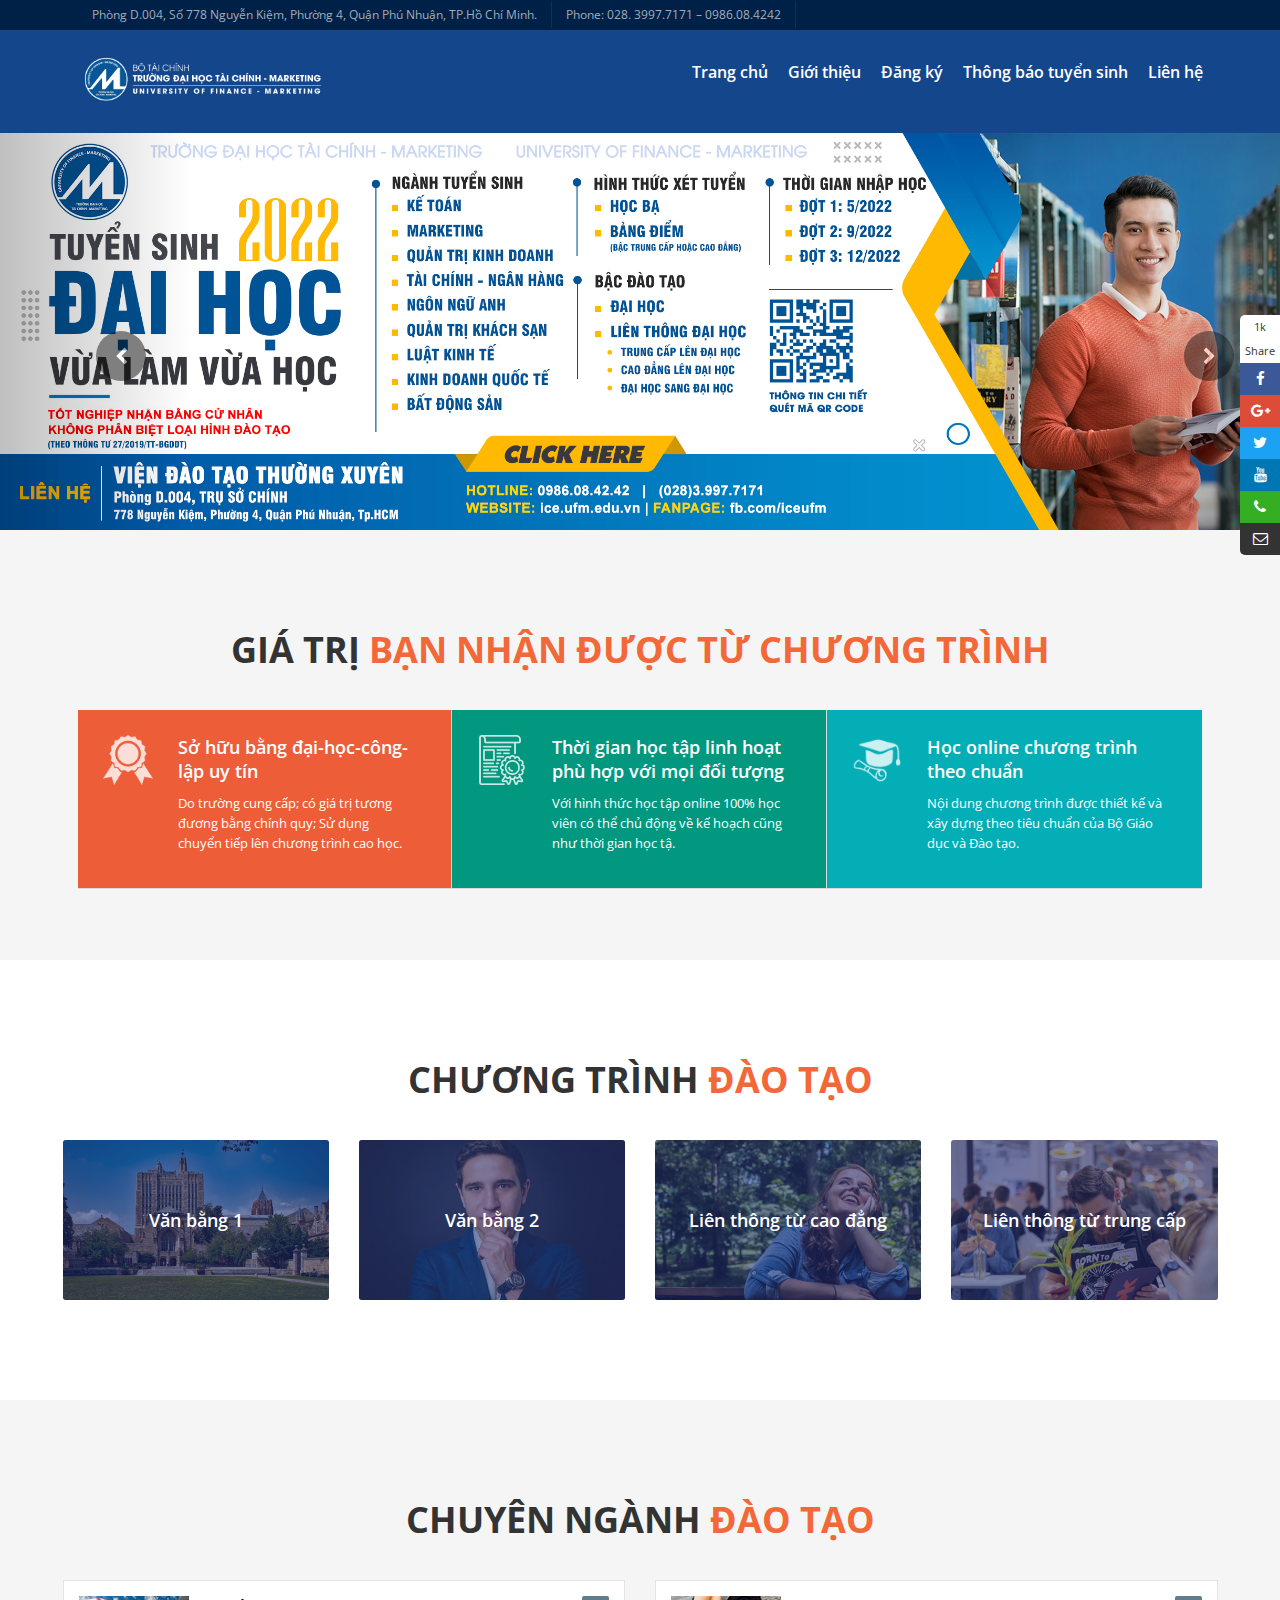
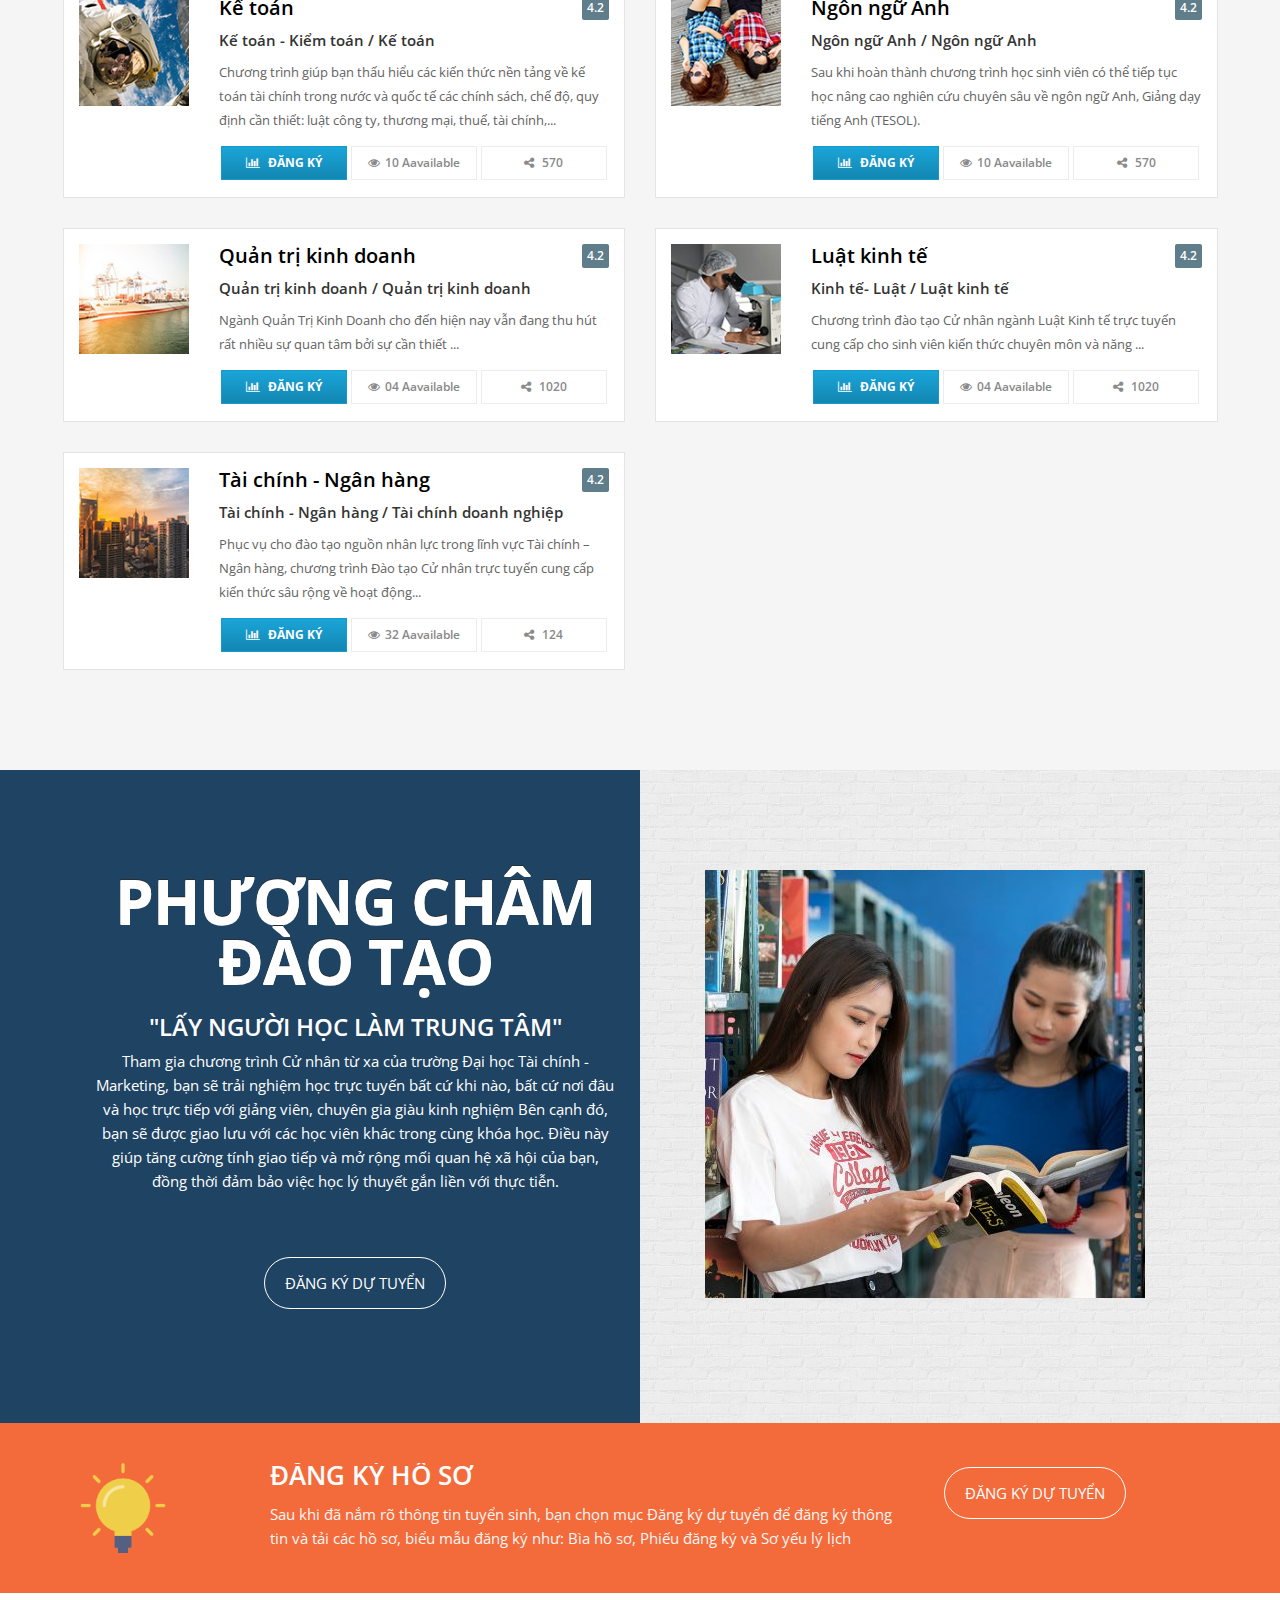
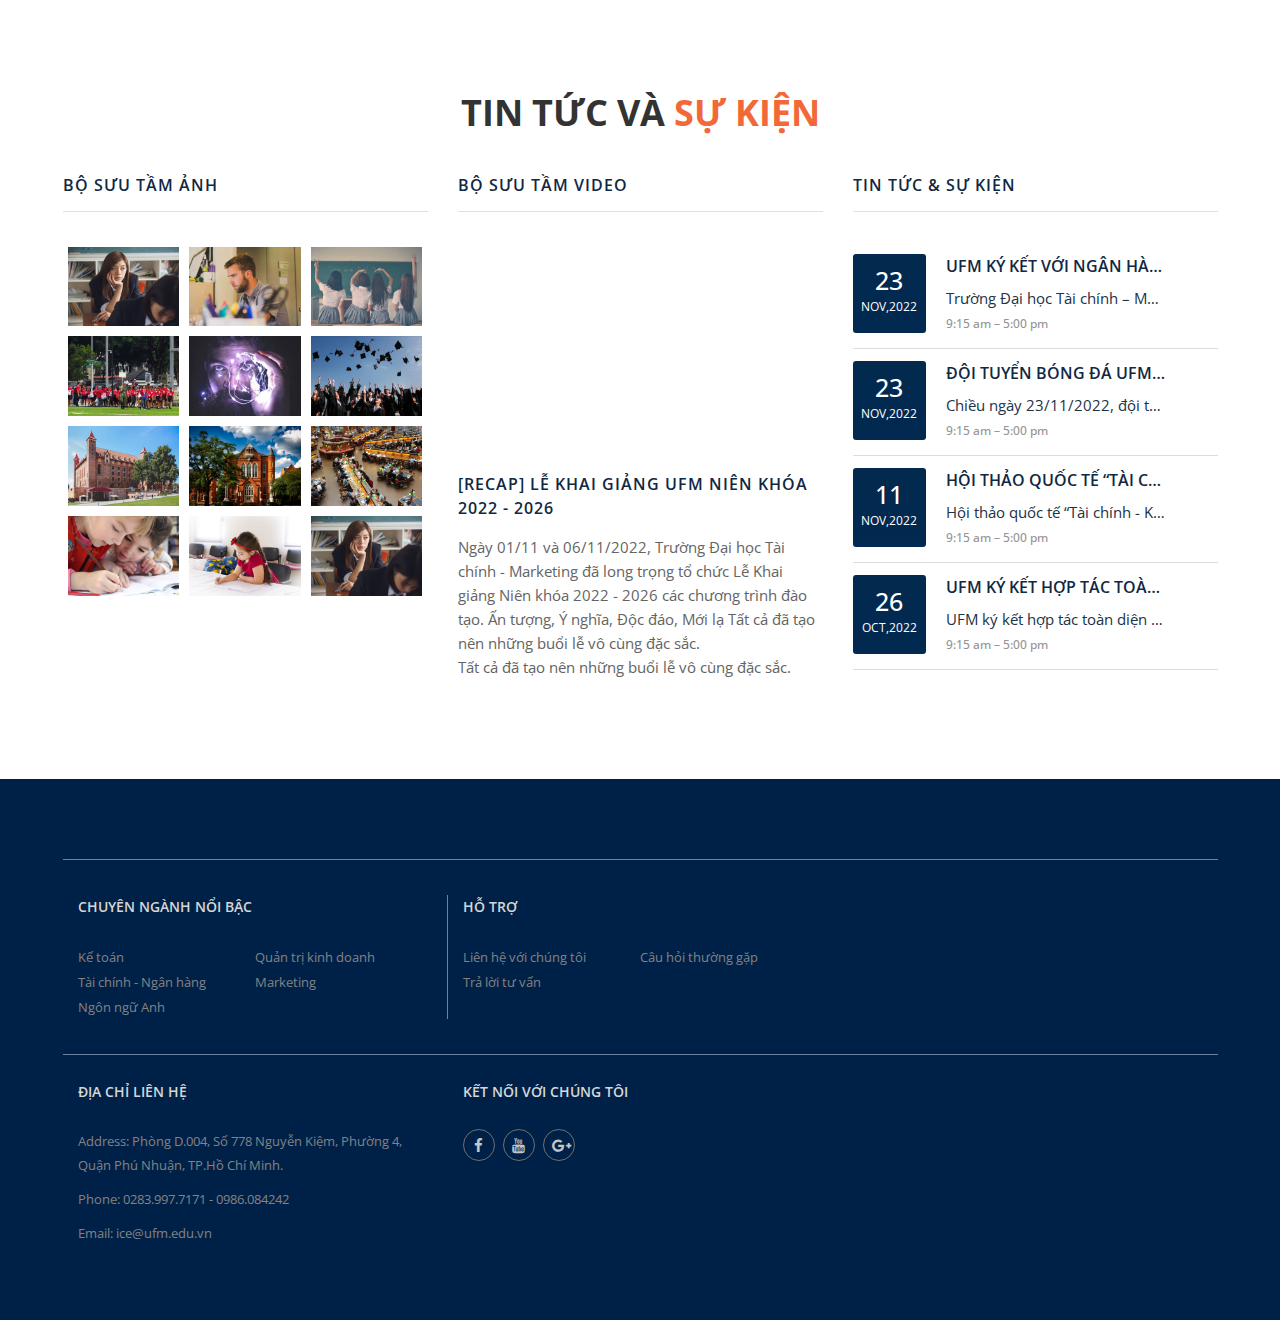
==== commit 033d806c: "update thong bao tuyen sinh" ====
--- a/index.html
+++ b/index.html
@@ -1,6 +1,5 @@
 <!DOCTYPE html>
 <html lang="en">
-
 
 <head>
     <title>Viện đào tạo từ xa - UFM</title>
@@ -193,7 +192,58 @@
                                     </div> -->
                                 </li>
                                 <li class="admi-menu">
-                                    <a href="#" class="mm-arr">Đăng ký</a>
+                                    <a href="https://pdt.ufm.edu.vn/ice/dangnhaphv.aspx" class="mm-arr">Đăng ký</a>
+                                    <!-- MEGA MENU 1 -->
+                                    <!-- <div class="mm-pos">
+                                        <div class="admi-mm m-menu">
+                                            <div class="m-menu-inn">
+                                                <div class="mm2-com mm1-com mm1-s1">
+                                                    <div class="ed-course-in">
+                                                        <a class="course-overlay" href="about.html">
+                                                            <img src="images/h-about1.jpg" alt="">
+                                                            <span>Academics</span>
+                                                        </a>
+                                                    </div>
+                                                    <p>Donec lacus libero, rutrum ac sollicitudin sed, mattis non eros. Vestibulum congue nec eros quis lacinia. Mauris non tincidunt lectus. Nulla mollis, orci vitae accumsan rhoncus.</p>
+                                                    <a href="about.html" class="mm-r-m-btn">Read more</a>
+                                                </div>
+                                                <div class="mm2-com mm1-com mm1-s1">
+                                                    <div class="ed-course-in">
+                                                        <a class="course-overlay" href="admission.html">
+                                                            <img src="images/h-adm1.jpg" alt="">
+                                                            <span>Admission</span>
+                                                        </a>
+                                                    </div>
+                                                    <p>Donec lacus libero, rutrum ac sollicitudin sed, mattis non eros. Vestibulum congue nec eros quis lacinia. Mauris non tincidunt lectus. Nulla mollis, orci vitae accumsan rhoncus.</p>
+                                                    <a href="admission.html" class="mm-r-m-btn">Read more</a>
+                                                </div>
+                                                <div class="mm2-com mm1-com mm1-s1">
+                                                    <div class="ed-course-in">
+                                                        <a class="course-overlay" href="awards.html">
+                                                            <img src="images/h-cam1.jpg" alt="">
+                                                            <span>History & awards</span>
+                                                        </a>
+                                                    </div>
+                                                    <p>Donec lacus libero, rutrum ac sollicitudin sed, mattis non eros. Vestibulum congue nec eros quis lacinia. Mauris non tincidunt lectus. Nulla mollis, orci vitae accumsan rhoncus.</p>
+                                                    <a href="awards.html" class="mm-r-m-btn">Read more</a>
+                                                </div>
+                                                <div class="mm2-com mm1-com mm1-s4">
+                                                    <div class="ed-course-in">
+                                                        <a class="course-overlay" href="seminar.html">
+                                                            <img src="images/h-res1.jpg" alt="">
+                                                            <span>Seminar 2018</span>
+                                                        </a>
+                                                    </div>
+                                                    <p>Donec lacus libero, rutrum ac sollicitudin sed, mattis non eros. Vestibulum congue nec eros quis lacinia. Mauris non tincidunt lectus. Nulla mollis, orci vitae accumsan rhoncus.</p>
+                                                    <a href="seminar.html" class="mm-r-m-btn">Read more</a>
+                                                </div>
+
+                                            </div>
+                                        </div>
+                                    </div> -->
+                                </li>
+                                <li class="admi-menu">
+                                    <a href="thong-bao-tuyen-sinh.html" class="mm-arr">Thông báo tuyển sinh</a>
                                     <!-- MEGA MENU 1 -->
                                     <!-- <div class="mm-pos">
                                         <div class="admi-mm m-menu">
@@ -429,14 +479,6 @@
                         <a href="#" class="bann-btn-1">Admission</a><a href="#" class="bann-btn-2">Read More</a>
                     </div> -->
                 </div>
-                <div class="item">
-                    <img src="images/97077Banner_TanSV2022-Web.jpg" alt="">
-                    <!-- <div class="carousel-caption slider-con">
-                        <h2>Education <span>Master</span></h2>
-                        <p>There are many variations of passages of Lorem Ipsum available, but the majority have suffered alteration in some form</p>
-                        <a href="#" class="bann-btn-1">All Courses</a><a href="#" class="bann-btn-2">Read More</a>
-                    </div> -->
-                </div>
             </div>
 
             <!-- Left and right controls -->
@@ -626,7 +668,7 @@
                                     <h3>Kế toán</h3>
                                 </a>
                                 <h4>Kế toán - Kiểm toán / Kế toán</h4>
-                                <p>Classes started from coming friday(21 jun 2017),total seats 72 and available seats 10</p> <span class="home-top-cour-rat">4.2</span>
+                                <p>Chương trình giúp bạn thấu hiểu các kiến thức nền tảng về kế toán tài chính trong nước và quốc tế các chính sách, chế độ, quy định cần thiết: luật công ty, thương mại, thuế, tài chính,... </p> <span class="home-top-cour-rat">4.2</span>
                                 <div class="hom-list-share">
                                     <ul>
                                         <li><a href="course-details.html"><i class="fa fa-bar-chart" aria-hidden="true"></i> Đăng ký</a> </li>
@@ -635,27 +677,7 @@
                                     </ul>
                                 </div>
                             </div>
-                        </div>
-                        <!--POPULAR COURSES-->
-                        <div class="home-top-cour">
-                            <!--POPULAR COURSES IMAGE-->
-                            <div class="col-md-3"> <img src="images/course/sm-2.jpg" alt=""> </div>
-                            <!--POPULAR COURSES: CONTENT-->
-                            <div class="col-md-9 home-top-cour-desc">
-                                <a href="course-details.html">
-                                    <h3>Marketing</h3>
-                                </a>
-                                <h4>Marketing / Quản trị Marketing</h4>
-                                <p>Classes started from coming friday(21 jun 2017),total seats 72 and available seats 10</p> <span class="home-top-cour-rat">4.2</span>
-                                <div class="hom-list-share">
-                                    <ul>
-                                        <li><a href="course-details.html"><i class="fa fa-bar-chart" aria-hidden="true"></i> Đăng ký</a> </li>
-                                        <li><a href="course-details.html"><i class="fa fa-eye" aria-hidden="true"></i>40 Aavailable</a> </li>
-                                        <li><a href="course-details.html"><i class="fa fa-share-alt" aria-hidden="true"></i> 320</a> </li>
-                                    </ul>
-                                </div>
-                            </div>
-                        </div>
+                        </div>                        
                         <!--POPULAR COURSES-->
                         <div class="home-top-cour">
                             <!--POPULAR COURSES IMAGE-->
@@ -666,7 +688,7 @@
                                     <h3>Quản trị kinh doanh</h3>
                                 </a>
                                 <h4>Quản trị kinh doanh / Quản trị kinh doanh</h4>
-                                <p>Classes started from coming friday(21 jun 2017),total seats 72 and available seats 10</p> <span class="home-top-cour-rat">4.2</span>
+                                <p>Ngành Quản Trị Kinh Doanh cho đến hiện nay vẫn đang thu hút rất nhiều sự quan tâm bởi sự cần thiết ...</p> <span class="home-top-cour-rat">4.2</span>
                                 <div class="hom-list-share">
                                     <ul>
                                         <li><a href="course-details.html"><i class="fa fa-bar-chart" aria-hidden="true"></i> Đăng ký</a> </li>
@@ -686,7 +708,7 @@
                                     <h3>Tài chính - Ngân hàng</h3>
                                 </a>
                                 <h4>Tài chính - Ngân hàng / Tài chính doanh nghiệp</h4>
-                                <p>Classes started from coming friday(21 jun 2017),total seats 72 and available seats 10</p> <span class="home-top-cour-rat">4.2</span>
+                                <p>Phục vụ cho đào tạo nguồn nhân lực trong lĩnh vực Tài chính – Ngân hàng, chương trình Đào tạo Cử nhân trực tuyến cung cấp kiến thức sâu rộng về hoạt động...</p> <span class="home-top-cour-rat">4.2</span>
                                 <div class="hom-list-share">
                                     <ul>
                                         <li><a href="course-details.html"><i class="fa fa-bar-chart" aria-hidden="true"></i> Đăng ký</a> </li>
@@ -710,32 +732,12 @@
                                     <h3>Ngôn ngữ Anh</h3>
                                 </a>
                                 <h4>Ngôn ngữ Anh / Ngôn ngữ Anh</h4>
-                                <p>Classes started from coming friday(21 jun 2017),total seats 72 and available seats 10</p> <span class="home-top-cour-rat">4.2</span>
+                                <p>Sau khi hoàn thành chương trình học sinh viên có thể tiếp tục học nâng cao nghiên cứu chuyên sâu về ngôn ngữ Anh, Giảng dạy tiếng Anh (TESOL).</p> <span class="home-top-cour-rat">4.2</span>
                                 <div class="hom-list-share">
                                     <ul>
                                         <li><a href="course-details-bussiness-english.html"><i class="fa fa-bar-chart" aria-hidden="true"></i> Đăng ký</a> </li>
                                         <li><a href="#"><i class="fa fa-eye" aria-hidden="true"></i>10 Aavailable</a> </li>
                                         <li><a href="#"><i class="fa fa-share-alt" aria-hidden="true"></i> 570</a> </li>
-                                    </ul>
-                                </div>
-                            </div>
-                        </div>
-                        <!--POPULAR COURSES-->
-                        <div class="home-top-cour">
-                            <!--POPULAR COURSES IMAGE-->
-                            <div class="col-md-3"> <img src="images/course/sm-6.jpg" alt=""> </div>
-                            <!--POPULAR COURSES: CONTENT-->
-                            <div class="col-md-9 home-top-cour-desc">
-                                <a href="course-details.html">
-                                    <h3>Quản trị khách sạn</h3>
-                                </a>
-                                <h4>Du lịch / Quản trị khách sạn</h4>
-                                <p>Classes started from coming friday(21 jun 2017),total seats 72 and available seats 10</p> <span class="home-top-cour-rat">4.2</span>
-                                <div class="hom-list-share">
-                                    <ul>
-                                        <li><a href="course-details.html"><i class="fa fa-bar-chart" aria-hidden="true"></i> Đăng ký</a> </li>
-                                        <li><a href="course-details.html"><i class="fa fa-eye" aria-hidden="true"></i>40 Aavailable</a> </li>
-                                        <li><a href="course-details.html"><i class="fa fa-share-alt" aria-hidden="true"></i> 320</a> </li>
                                     </ul>
                                 </div>
                             </div>
@@ -750,7 +752,7 @@
                                     <h3>Luật kinh tế</h3>
                                 </a>
                                 <h4>Kinh tế- Luật / Luật kinh tế</h4>
-                                <p>Classes started from coming friday(21 jun 2017),total seats 72 and available seats 10</p> <span class="home-top-cour-rat">4.2</span>
+                                <p>Chương trình đào tạo Cử nhân ngành Luật Kinh tế trực tuyến cung cấp cho sinh viên kiến thức chuyên môn và năng ...</p> <span class="home-top-cour-rat">4.2</span>
                                 <div class="hom-list-share">
                                     <ul>
                                         <li><a href="course-details.html"><i class="fa fa-bar-chart" aria-hidden="true"></i> Đăng ký</a> </li>
@@ -760,33 +762,36 @@
                                 </div>
                             </div>
                         </div>
-                        <!--POPULAR COURSES-->
-                        <div class="home-top-cour">
-                            <!--POPULAR COURSES IMAGE-->
-                            <div class="col-md-3"> <img src="images/course/sm-8.jpg" alt=""> </div>
-                            <!--POPULAR COURSES: CONTENT-->
-                            <div class="col-md-9 home-top-cour-desc">
-                                <a href="course-details.html">
-                                    <h3>Kinh doanh quốc tế</h3>
-                                </a>
-                                <h4>Thương mại / Kinh doanh quốc tế</h4>
-                                <p>Classes started from coming friday(21 jun 2017),total seats 72 and available seats 10</p> <span class="home-top-cour-rat">4.2</span>
-                                <div class="hom-list-share">
-                                    <ul>
-                                        <li><a href="course-details.html"><i class="fa fa-bar-chart" aria-hidden="true"></i> Đăng ký</a> </li>
-                                        <li><a href="course-details.html"><i class="fa fa-eye" aria-hidden="true"></i>32 Aavailable</a> </li>
-                                        <li><a href="course-details.html"><i class="fa fa-share-alt" aria-hidden="true"></i> 124</a> </li>
-                                    </ul>
-                                </div>
-                            </div>
-                        </div>
                     </div>
                 </div>
             </div>
         </div>
     </section>
-
-     <!--SECTION START-->
+   <!--SECTION START-->
+   <section class="c-all h-quote">
+    <div class="container">
+        <div class="col-md-6 col-sm-12 col-xs-12">
+            <div class="all-title quote-title qu-new">
+                <h2>Phương châm đào tạo</h2>
+                <h3 style="color: #fff;">"LẤY NGƯỜI HỌC LÀM TRUNG TÂM"</h3>
+                <p style="color: #fff;">Tham gia chương trình Cử nhân từ xa của trường Đại học Tài chính - Marketing, bạn sẽ trải nghiệm học trực tuyến bất cứ khi nào, bất cứ nơi đâu và học trực tiếp với giảng viên, chuyên gia giàu kinh nghiệm
+                    Bên cạnh đó, bạn sẽ được giao lưu với các học viên khác trong cùng khóa học. Điều này giúp tăng cường tính giao tiếp và mở rộng mối quan hệ xã hội của bạn, đồng thời đảm bảo việc học lý thuyết gắn liền với thực tiễn.</p>
+                <p class="help-line"><span><div class="row-md-3 bb-link">
+                    <a href="https://pdt.ufm.edu.vn/ice/dangnhaphv.aspx">ĐĂNG KÝ DỰ TUYỂN</a>
+                </div></span> </p>  
+            </div>
+            
+        </div> 
+        <div class="col-md-6 col-sm-12 col-xs-12">
+            <div class="n-form-com admiss-form">
+                <div class="col s12">
+                    <img src="images/SDH.jpg">
+                </div>
+            </div>
+        </div>       
+    </div>
+</section>
+<!--SECTION END-->
      <section>
         <div class="full-bot-book">
             <div class="container">
@@ -800,7 +805,7 @@
                             <p>Sau khi đã nắm rõ thông tin tuyển sinh, bạn chọn mục Đăng ký dự tuyển để đăng ký thông tin và tải các hồ sơ, biểu mẫu đăng ký như: Bìa hồ sơ, Phiếu đăng ký và Sơ yếu lý lịch</p>
                         </div>
                         <div class="col-md-3 bb-link">
-                            <a href="course-details.html">ĐĂNG KÝ DỰ TUYỂN</a>
+                            <a href="https://pdt.ufm.edu.vn/ice/dangnhaphv.aspx"">ĐĂNG KÝ DỰ TUYỂN</a>
                         </div>
                     </div>
                 </div>
--- a/css/style.css
+++ b/css/style.css
@@ -1402,6 +1402,20 @@
      display: block;
      text-align: center;
 }
+.light-lnk{
+    color: #fff;
+    background: #f36b3b;
+    background: -webkit-linear-gradient(to top, #ef612f, #f36b3b);
+    background: linear-gradient(to top, #ef612f, #f36b3b);
+    padding: 10px 10px;
+    line-height: 40px;
+    border-radius: 3px;
+    text-transform: uppercase;
+    font-weight: 800;
+    font-size: 16px;
+    display: block;
+    text-align: center;
+}
  .tabs-hom-reg{
      background:none;
 }
@@ -4086,7 +4100,7 @@
      position:fixed;
      top:0px;
      width:100%;
-     height:75px;
+     height:65px;
      background:#14468c;
      box-shadow: 0 4px 15px 0 rgba(0, 0, 0, 0.32);
      z-index: 999;
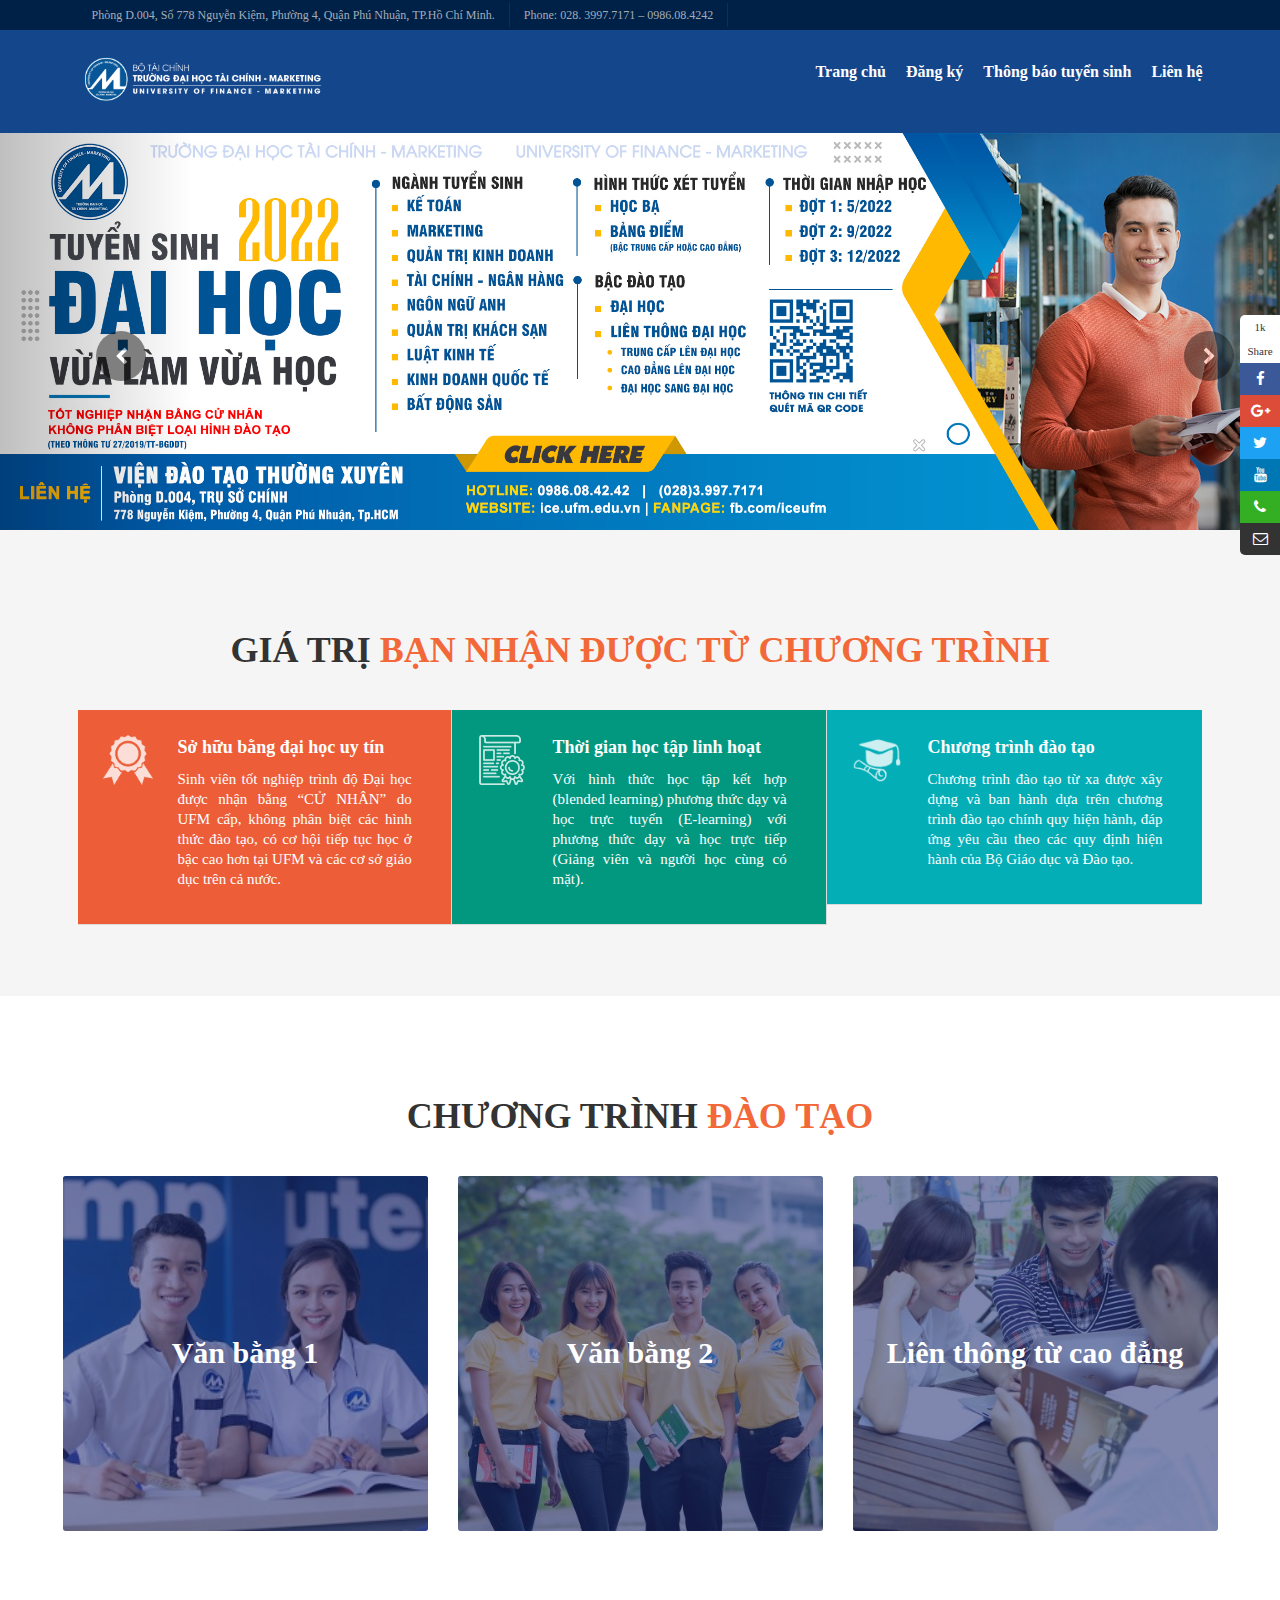
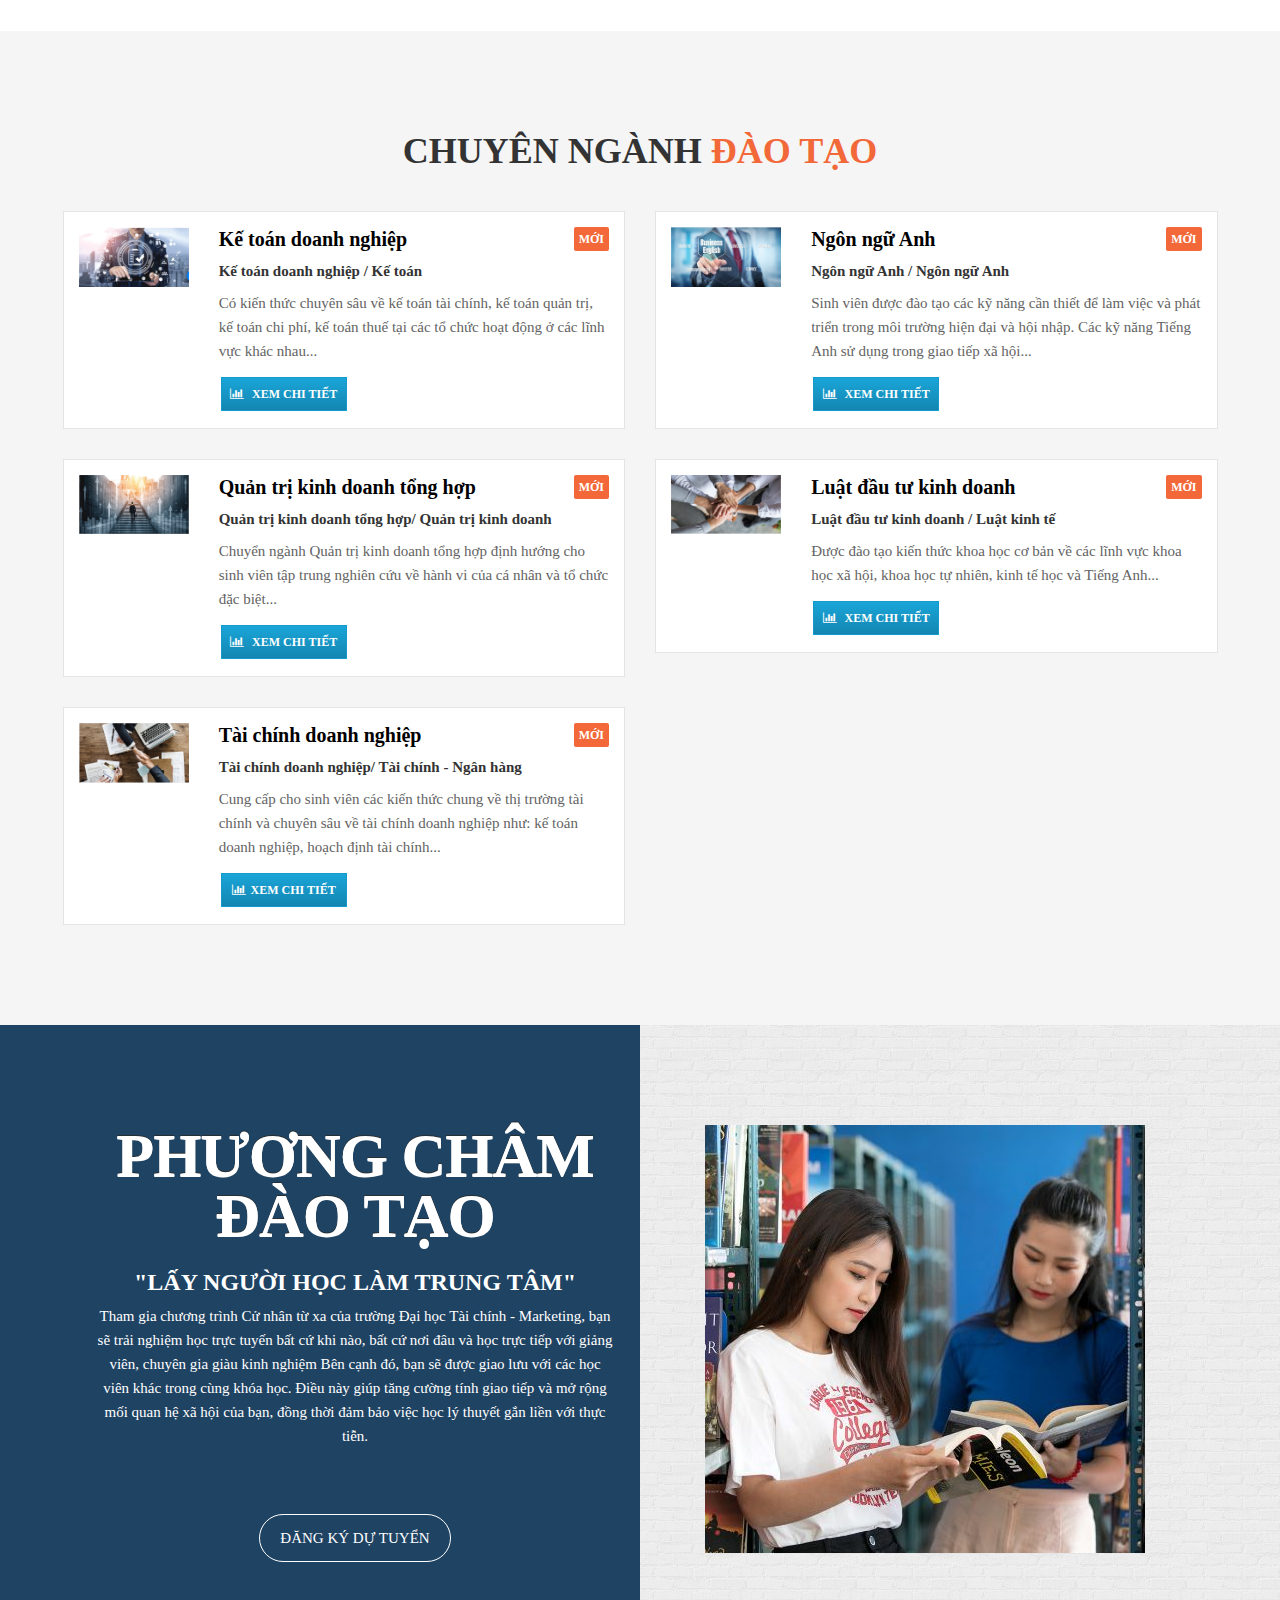
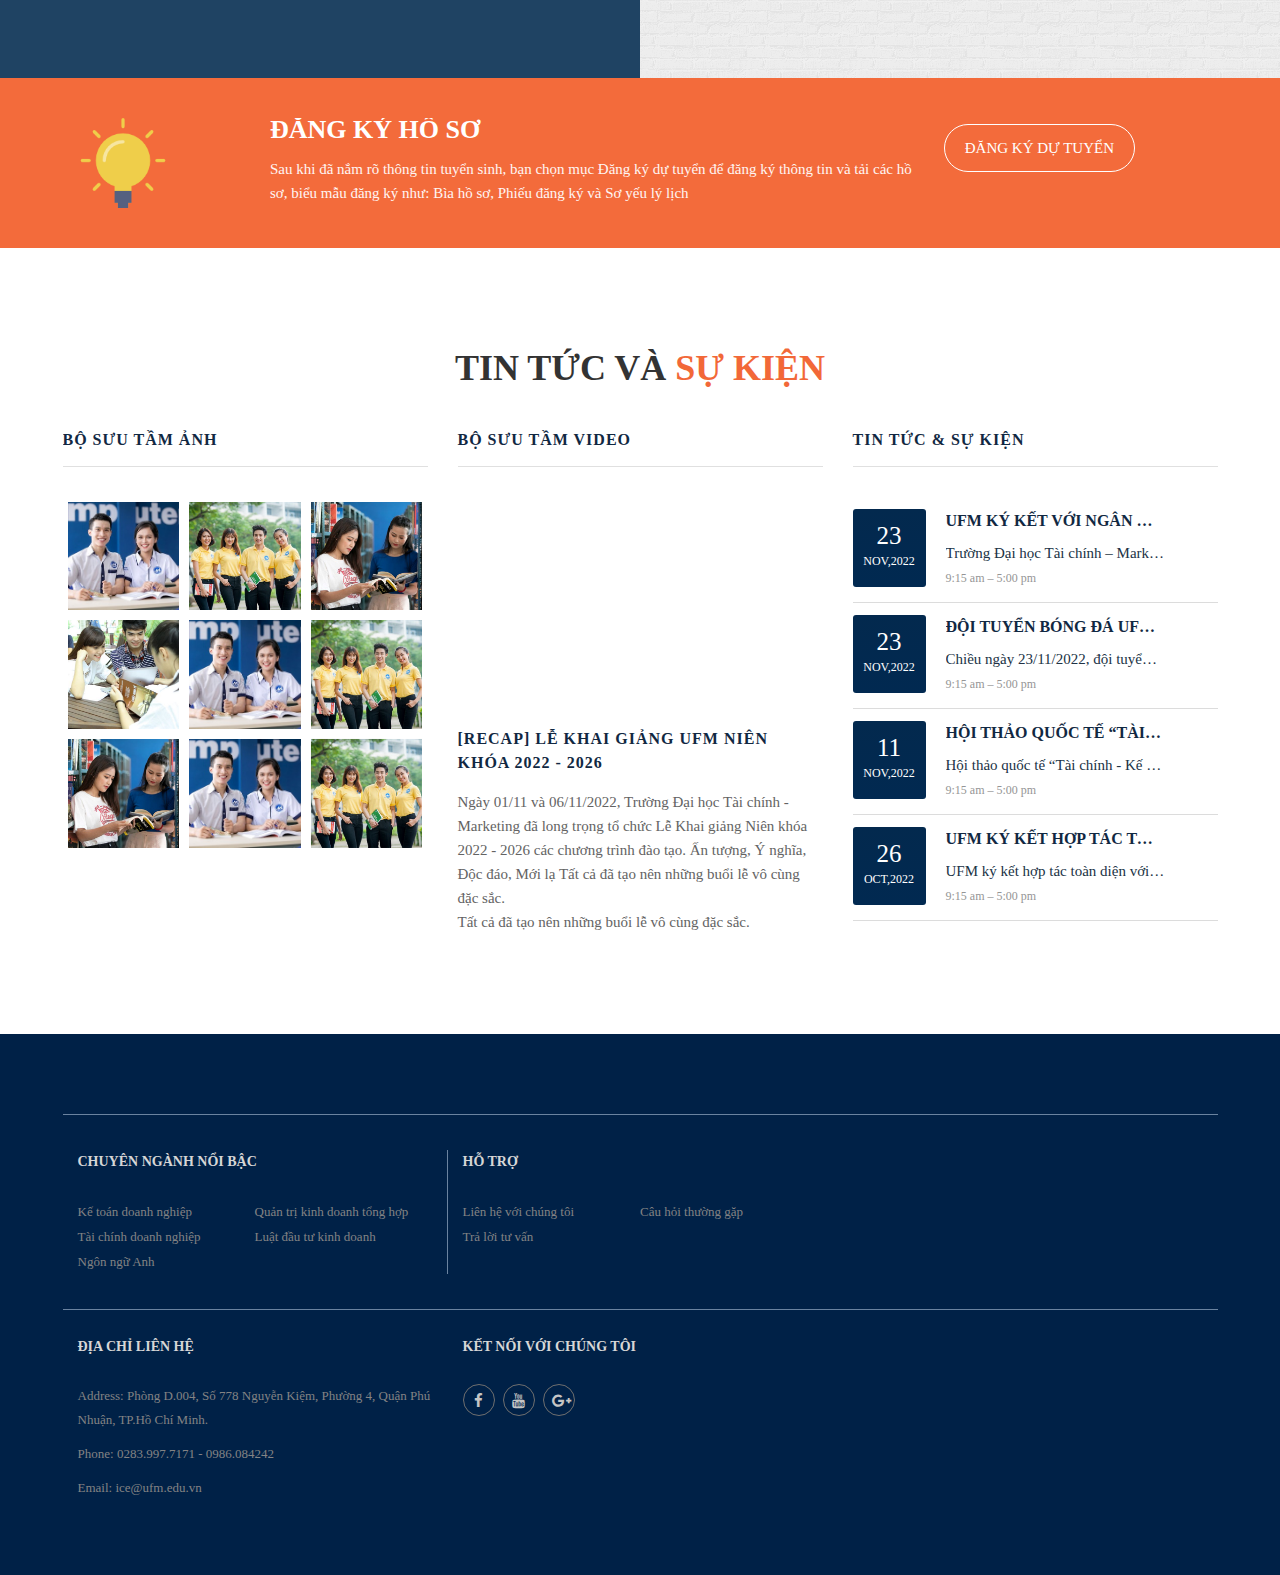
==== commit 3b647242: "update full page" ====
--- a/index.html
+++ b/index.html
@@ -30,7 +30,6 @@
 </head>
 
 <body>
-
     <!-- MOBILE MENU -->
     <section>
         <div class="ed-mob-menu">
@@ -152,7 +151,7 @@
                                 <li><a href="#">Trang chủ</a>
                                 </li>
                                 <li class="about-menu">
-                                    <a href="#" class="mm-arr">Giới thiệu</a>
+                                    <!-- <a href="#" class="mm-arr">Giới thiệu</a> -->
                                     <!-- MEGA MENU 1 -->
                                     <!-- <div class="mm-pos">
                                         <div class="about-mm m-menu">
@@ -403,7 +402,7 @@
                                 </li>
                                 <li><a href="dashboard.html">Student</a>
                                 </li> -->
-                                <li><a href="#">Liên hệ</a>
+                                <li><a href="lien-he.html">Liên hệ</a>
                                 </li>
                             </ul>
                         </div>
@@ -534,8 +533,8 @@
                                             <img src="images/adv/11.png" alt="">
                                         </div>
                                         <div class="ed-ad-dec">
-                                            <h4 style="color:#fff">Sở hữu bằng đại-học-công-lập uy tín</h4>
-                                            <p style="color:#fff">Do trường cung cấp; có giá trị tương đương bằng chính quy; Sử dụng chuyển tiếp lên chương trình cao học.</p>
+                                            <h4 style="color:#fff">Sở hữu bằng đại học uy tín</h4>
+                                            <p style="color:#fff; text-align: justify;">Sinh viên tốt nghiệp trình độ Đại học được nhận bằng “CỬ NHÂN” do UFM cấp, không phân biệt các hình thức đào tạo, có cơ hội tiếp tục học ở bậc cao hơn tại UFM và các cơ sở giáo dục trên cả nước.</p>
                                             <!-- <a href="awards.html">Read more</a> -->
                                         </div>
                                     </li>
@@ -544,8 +543,8 @@
                                             <img src="images/adv/44.png" alt="">
                                         </div>
                                         <div class="ed-ad-dec">
-                                            <h4 style="color:#fff">Thời gian học tập linh hoạt phù hợp với mọi đối tượng</h4>
-                                            <p style="color:#fff">Với hình thức học tập online 100% học viên có thể chủ động về kế hoạch cũng như thời gian học tậ.</p>
+                                            <h4 style="color:#fff">Thời gian học tập linh hoạt</h4>
+                                            <p style="color:#fff; text-align: justify;">Với hình thức học tập kết hợp (blended learning) phương thức dạy và học trực tuyến (E-learning) với phương thức dạy và học trực tiếp (Giảng viên và người học cùng có mặt).</p>
                                             <!-- <a href="awards.html">Read more</a> -->
                                         </div>
                                     </li>        
@@ -554,8 +553,8 @@
                                             <img src="images/adv/33.png" alt="">
                                         </div>
                                         <div class="ed-ad-dec">
-                                            <h4 style="color:#fff">Học online chương trình theo chuẩn</h4>
-                                            <p style="color:#fff">Nội dung chương trình được thiết kế và xây dựng theo tiêu chuẩn của Bộ Giáo dục và Đào tạo.</p>
+                                            <h4 style="color:#fff">Chương trình đào tạo</h4>
+                                            <p style="color:#fff; text-align: justify;">Chương trình đào tạo từ xa được xây dựng và ban hành dựa trên chương trình đào tạo chính quy hiện hành, đáp ứng yêu cầu theo các quy định hiện hành của Bộ Giáo dục và Đào tạo.</p>
                                             <!-- <a href="all-courses.html">Read more</a> -->
                                         </div>
                                     </li>                                                                
@@ -578,70 +577,30 @@
             </div>
             <div class="row">
                 <div class="ed-course">
-                    <div class="col-md-3 col-sm-4 col-xs-12">
+                    <div class="col-md-4 col-sm-4 col-xs-12">
                         <div class="ed-course-in">
-                            <a class="course-overlay" href="about.html">
-                                <img src="images/h-about.jpg" alt="">
+                            <a class="course-overlay" href="tuyen-sinh-vb-1.html">
+                                <img src="images/DHCQ.jpg" alt="">
                                 <span>Văn bằng 1</span>
                             </a>
                         </div>
                     </div>
-                    <div class="col-md-3 col-sm-4 col-xs-12">
+                    <div class="col-md-4 col-sm-4 col-xs-12">
                         <div class="ed-course-in">
-                            <a class="course-overlay" href="admission.html">
-                                <img src="images/h-adm1.jpg" alt="">
+                            <a class="course-overlay" href="tuyen-sinh-vb-2.html">
+                                <img src="images/VLVH2.jpg" alt="">
                                 <span>Văn bằng 2</span>
                             </a>
                         </div>
                     </div>
-                    <div class="col-md-3 col-sm-4 col-xs-12">
+                    <div class="col-md-4 col-sm-4 col-xs-12">
                         <div class="ed-course-in">
-                            <a class="course-overlay" href="dashboard.html">
-                                <img src="images/h-cam.jpg" alt="">
+                            <a class="course-overlay" href="tuyen-sinh-lien-thong-cao-dang.html">
+                                <img src="images/QT.jpg" alt="">
                                 <span>Liên thông từ cao đẳng</span>
                             </a>
                         </div>
-                    </div>
-                    <div class="col-md-3 col-sm-4 col-xs-12">
-                        <div class="ed-course-in">
-                            <a class="course-overlay" href="research.html">
-                                <img src="images/h-res.jpg" alt="">
-                                <span>Liên thông từ trung cấp</span>
-                            </a>
-                        </div>
-                    </div>
-                    <!-- <div class="col-md-3 col-sm-4 col-xs-12">
-                        <div class="ed-course-in">
-                            <a class="course-overlay" href="all-courses.html">
-                                <img src="images/h-about1.jpg" alt="">
-                                <span>Couse</span>
-                            </a>
-                        </div>
-                    </div>
-                    <div class="col-md-3 col-sm-4 col-xs-12">
-                        <div class="ed-course-in">
-                            <a class="course-overlay" href="db-time-line.html">
-                                <img src="images/h-adm.jpg" alt="">
-                                <span>Exam Time Line</span>
-                            </a>
-                        </div>
-                    </div>
-                    <div class="col-md-3 col-sm-4 col-xs-12">
-                        <div class="ed-course-in">
-                            <a class="course-overlay" href="seminar.html">
-                                <img src="images/h-cam1.jpg" alt="">
-                                <span>Seminar 2018</span>
-                            </a>
-                        </div>
-                    </div>
-                    <div class="col-md-3 col-sm-4 col-xs-12">
-                        <div class="ed-course-in">
-                            <a class="course-overlay" href="events.html">
-                                <img src="images/h-res1.jpg" alt="">
-                                <span>Research & Education</span>
-                            </a>
-                        </div>
-                    </div> -->
+                    </div>                    
                 </div>
             </div>
         </div>
@@ -661,19 +620,19 @@
                         <!--POPULAR COURSES-->
                         <div class="home-top-cour">
                             <!--POPULAR COURSES IMAGE-->
-                            <div class="col-md-3"> <img src="images/course/sm-1.jpg" alt=""> </div>
+                            <div class="col-md-3"> <img src="images/bg_ketoandoanhnghiep.PNG" alt=""> </div>
                             <!--POPULAR COURSES: CONTENT-->
                             <div class="col-md-9 home-top-cour-desc">
-                                <a href="course-details.html">
-                                    <h3>Kế toán</h3>
+                                <a href="course-details-ke-toan-doanh-nghiep.html">
+                                    <h3>Kế toán doanh nghiệp</h3>
                                 </a>
-                                <h4>Kế toán - Kiểm toán / Kế toán</h4>
-                                <p>Chương trình giúp bạn thấu hiểu các kiến thức nền tảng về kế toán tài chính trong nước và quốc tế các chính sách, chế độ, quy định cần thiết: luật công ty, thương mại, thuế, tài chính,... </p> <span class="home-top-cour-rat">4.2</span>
+                                <h4>Kế toán doanh nghiệp / Kế toán</h4>
+                                <p>Có kiến thức chuyên sâu về kế toán tài chính, kế toán quản trị, kế toán chi phí, kế toán thuế tại các tổ chức hoạt động ở các lĩnh vực khác nhau... </p> <span class="home-top-cour-rat">Mới</span>
                                 <div class="hom-list-share">
                                     <ul>
-                                        <li><a href="course-details.html"><i class="fa fa-bar-chart" aria-hidden="true"></i> Đăng ký</a> </li>
-                                        <li><a href="course-details.html"><i class="fa fa-eye" aria-hidden="true"></i>10 Aavailable</a> </li>
-                                        <li><a href="course-details.html"><i class="fa fa-share-alt" aria-hidden="true"></i> 570</a> </li>
+                                        <li><a href="course-details-ke-toan-doanh-nghiep.html"><i class="fa fa-bar-chart" aria-hidden="true"></i> Xem chi tiết</a> </li>
+                                        <!-- <li><a href="course-details.html"><i class="fa fa-eye" aria-hidden="true"></i>10 Aavailable</a> </li>
+                                        <li><a href="course-details.html"><i class="fa fa-share-alt" aria-hidden="true"></i> 570</a> </li> -->
                                     </ul>
                                 </div>
                             </div>
@@ -681,19 +640,17 @@
                         <!--POPULAR COURSES-->
                         <div class="home-top-cour">
                             <!--POPULAR COURSES IMAGE-->
-                            <div class="col-md-3"> <img src="images/course/sm-3.jpg" alt=""> </div>
+                            <div class="col-md-3"> <img src="images/bg_QTKDTH.PNG" alt=""> </div>
                             <!--POPULAR COURSES: CONTENT-->
                             <div class="col-md-9 home-top-cour-desc">
-                                <a href="course-details.html">
-                                    <h3>Quản trị kinh doanh</h3>
+                                <a href="course-details-quan-tri-kinh-doanh-tong-hop.html">
+                                    <h3>Quản trị kinh doanh tổng hợp</h3>
                                 </a>
-                                <h4>Quản trị kinh doanh / Quản trị kinh doanh</h4>
-                                <p>Ngành Quản Trị Kinh Doanh cho đến hiện nay vẫn đang thu hút rất nhiều sự quan tâm bởi sự cần thiết ...</p> <span class="home-top-cour-rat">4.2</span>
+                                <h4>Quản trị kinh doanh tổng hợp/ Quản trị kinh doanh</h4>
+                                <p>Chuyển ngành Quản trị kinh doanh tổng hợp định hướng cho sinh viên tập trung nghiên cứu về hành vi của cá nhân và tổ chức đặc biệt...</p> <span class="home-top-cour-rat">Mới</span>
                                 <div class="hom-list-share">
                                     <ul>
-                                        <li><a href="course-details.html"><i class="fa fa-bar-chart" aria-hidden="true"></i> Đăng ký</a> </li>
-                                        <li><a href="course-details.html"><i class="fa fa-eye" aria-hidden="true"></i>04 Aavailable</a> </li>
-                                        <li><a href="course-details.html"><i class="fa fa-share-alt" aria-hidden="true"></i> 1020</a> </li>
+                                        <li><a href="course-details-quan-tri-kinh-doanh-tong-hop.html"><i class="fa fa-bar-chart" aria-hidden="true"></i> Xem chi tiết</a> </li>
                                     </ul>
                                 </div>
                             </div>
@@ -701,19 +658,17 @@
                         <!--POPULAR COURSES-->
                         <div class="home-top-cour">
                             <!--POPULAR COURSES IMAGE-->
-                            <div class="col-md-3"> <img src="images/course/sm-4.jpg" alt=""> </div>
+                            <div class="col-md-3"> <img src="images/bg_TCDN.PNG" alt=""> </div>
                             <!--POPULAR COURSES: CONTENT-->
                             <div class="col-md-9 home-top-cour-desc">
-                                <a href="course-details.html">
-                                    <h3>Tài chính - Ngân hàng</h3>
+                                <a href="course-details-tai-chinh-doanh-nghiep.html">
+                                    <h3>Tài chính doanh nghiệp</h3>
                                 </a>
-                                <h4>Tài chính - Ngân hàng / Tài chính doanh nghiệp</h4>
-                                <p>Phục vụ cho đào tạo nguồn nhân lực trong lĩnh vực Tài chính – Ngân hàng, chương trình Đào tạo Cử nhân trực tuyến cung cấp kiến thức sâu rộng về hoạt động...</p> <span class="home-top-cour-rat">4.2</span>
+                                <h4>Tài chính doanh nghiệp/ Tài chính - Ngân hàng</h4>
+                                <p>Cung cấp cho sinh viên các kiến thức chung về thị trường tài chính và chuyên sâu về tài chính doanh nghiệp như: kế toán doanh nghiệp, hoạch định tài chính...</p> <span class="home-top-cour-rat">Mới</span>
                                 <div class="hom-list-share">
                                     <ul>
-                                        <li><a href="course-details.html"><i class="fa fa-bar-chart" aria-hidden="true"></i> Đăng ký</a> </li>
-                                        <li><a href="course-details.html"><i class="fa fa-eye" aria-hidden="true"></i>32 Aavailable</a> </li>
-                                        <li><a href="course-details.html"><i class="fa fa-share-alt" aria-hidden="true"></i> 124</a> </li>
+                                        <li><a href="course-details-tai-chinh-doanh-nghiep.html"><i class="fa fa-bar-chart" aria-hidden="true"></i>Xem chi tiết</a> </li>
                                     </ul>
                                 </div>
                             </div>
@@ -725,19 +680,17 @@
                         <!--POPULAR COURSES-->
                         <div class="home-top-cour">
                             <!--POPULAR COURSES IMAGE-->
-                            <div class="col-md-3"> <img src="images/course/sm-5.jpg" alt=""> </div>
+                            <div class="col-md-3"> <img src="images/bg_TAKD.PNG" alt=""> </div>
                             <!--POPULAR COURSES: CONTENT-->
                             <div class="col-md-9 home-top-cour-desc">
                                 <a href="course-details-bussiness-english.html">
                                     <h3>Ngôn ngữ Anh</h3>
                                 </a>
                                 <h4>Ngôn ngữ Anh / Ngôn ngữ Anh</h4>
-                                <p>Sau khi hoàn thành chương trình học sinh viên có thể tiếp tục học nâng cao nghiên cứu chuyên sâu về ngôn ngữ Anh, Giảng dạy tiếng Anh (TESOL).</p> <span class="home-top-cour-rat">4.2</span>
+                                <p>Sinh viên được đào tạo các kỹ năng cần thiết để làm việc và phát triển trong môi trường hiện đại và hội nhập. Các kỹ năng Tiếng Anh sử dụng trong giao tiếp xã hội...</p> <span class="home-top-cour-rat">Mới</span>
                                 <div class="hom-list-share">
                                     <ul>
-                                        <li><a href="course-details-bussiness-english.html"><i class="fa fa-bar-chart" aria-hidden="true"></i> Đăng ký</a> </li>
-                                        <li><a href="#"><i class="fa fa-eye" aria-hidden="true"></i>10 Aavailable</a> </li>
-                                        <li><a href="#"><i class="fa fa-share-alt" aria-hidden="true"></i> 570</a> </li>
+                                        <li><a href="course-details-bussiness-english.html"><i class="fa fa-bar-chart" aria-hidden="true"></i> Xem chi tiết</a> </li>
                                     </ul>
                                 </div>
                             </div>
@@ -745,19 +698,17 @@
                         <!--POPULAR COURSES-->
                         <div class="home-top-cour">
                             <!--POPULAR COURSES IMAGE-->
-                            <div class="col-md-3"> <img src="images/course/sm-7.jpg" alt=""> </div>
+                            <div class="col-md-3"> <img src="images/bg_luatdautu.PNG" alt=""> </div>
                             <!--POPULAR COURSES: CONTENT-->
                             <div class="col-md-9 home-top-cour-desc">
-                                <a href="course-details.html">
-                                    <h3>Luật kinh tế</h3>
+                                <a href="course-details-luat-dau-tu-va-kinh-doanh.html">
+                                    <h3>Luật đầu tư kinh doanh</h3>
                                 </a>
-                                <h4>Kinh tế- Luật / Luật kinh tế</h4>
-                                <p>Chương trình đào tạo Cử nhân ngành Luật Kinh tế trực tuyến cung cấp cho sinh viên kiến thức chuyên môn và năng ...</p> <span class="home-top-cour-rat">4.2</span>
+                                <h4>Luật đầu tư kinh doanh / Luật kinh tế</h4>
+                                <p>Được đào tạo kiến thức khoa học cơ bản về các lĩnh vực khoa học xã hội, khoa học tự nhiên, kinh tế học và Tiếng Anh...</p> <span class="home-top-cour-rat">Mới</span>
                                 <div class="hom-list-share">
                                     <ul>
-                                        <li><a href="course-details.html"><i class="fa fa-bar-chart" aria-hidden="true"></i> Đăng ký</a> </li>
-                                        <li><a href="course-details.html"><i class="fa fa-eye" aria-hidden="true"></i>04 Aavailable</a> </li>
-                                        <li><a href="course-details.html"><i class="fa fa-share-alt" aria-hidden="true"></i> 1020</a> </li>
+                                        <li><a href="course-details-luat-dau-tu-va-kinh-doanh.html"><i class="fa fa-bar-chart" aria-hidden="true"></i> Xem chi tiết</a> </li>
                                     </ul>
                                 </div>
                             </div>
@@ -828,29 +779,23 @@
                     <div class="bot-gal h-gal ho-event-mob-bot-sp">
                         <h4>Bộ sưu tầm ảnh</h4>
                         <ul>
-                            <li><img class="materialboxed" data-caption="Education master image captions" src="images/ami/8.jpg" alt="">
+                            <li><img class="materialboxed" data-caption="Education master image captions" src="images/DHCQ.jpg" alt="">
                             </li>
-                            <li><img class="materialboxed" data-caption="Education master image captions" src="images/ami/9.jpg" alt="">
+                            <li><img class="materialboxed" data-caption="Education master image captions" src="images/VLVH2.jpg" alt="">
                             </li>
-                            <li><img class="materialboxed" data-caption="Education master image captions" src="images/ami/10.jpg" alt="">
+                            <li><img class="materialboxed" data-caption="Education master image captions" src="images/SDH.jpg" alt="">
                             </li>
-                            <li><img class="materialboxed" data-caption="Education master image captions" src="images/ami/11.jpg" alt="">
+                            <li><img class="materialboxed" data-caption="Education master image captions" src="images/QT.jpg" alt="">
                             </li>
-                            <li><img class="materialboxed" data-caption="Education master image captions" src="images/ami/1.jpg" alt="">
+                            <li><img class="materialboxed" data-caption="Education master image captions" src="images/DHCQ.jpg" alt="">
                             </li>
-                            <li><img class="materialboxed" data-caption="Education master image captions" src="images/ami/2.jpg" alt="">
+                            <li><img class="materialboxed" data-caption="Education master image captions" src="images/VLVH2.jpg" alt="">
                             </li>
-                            <li><img class="materialboxed" data-caption="Education master image captions" src="images/ami/3.jpg" alt="">
+                            <li><img class="materialboxed" data-caption="Education master image captions" src="images/SDH.jpg" alt="">
                             </li>
-                            <li><img class="materialboxed" data-caption="Education master image captions" src="images/ami/4.jpg" alt="">
+                            <li><img class="materialboxed" data-caption="Education master image captions" src="images/DHCQ.jpg" alt="">
                             </li>
-                            <li><img class="materialboxed" data-caption="Education master image captions" src="images/ami/5.jpg" alt="">
-                            </li>
-                            <li><img class="materialboxed" data-caption="Education master image captions" src="images/ami/6.jpg" alt="">
-                            </li>
-                            <li><img class="materialboxed" data-caption="Education master image captions" src="images/ami/7.jpg" alt="">
-                            </li>
-                            <li><img class="materialboxed" data-caption="Education master image captions" src="images/ami/8.jpg" alt="">
+                            <li><img class="materialboxed" data-caption="Education master image captions" src="images/VLVH2.jpg" alt="">
                             </li>
                         </ul>
                     </div>
@@ -876,7 +821,7 @@
                                     <div class="ho-ev-date"><span>23</span><span>Nov,2022</span>
                                     </div>
                                     <div class="ho-ev-link">
-                                        <a href="events.html">
+                                        <a href="https://ufm.edu.vn/ufm-ky-ket-voi-ngan-hang-hdbank-538.html">
                                             <h4>UFM ký kết với Ngân hàng HDBank</h4>
                                         </a>
                                         <p>Trường Đại học Tài chính – Marketing (UFM) đã tổ chức Lễ ký kết hợp tác với Ngân hàng TMCP Phát triển Thành phố Hồ Chí Minh (HDBank).</p>
@@ -887,7 +832,7 @@
                                     <div class="ho-ev-date"><span>23</span><span>Nov,2022</span>
                                     </div>
                                     <div class="ho-ev-link">
-                                        <a href="events.html">
+                                        <a href="https://ufm.edu.vn/doi-tuyen-bong-da-ufm-thi-dau-qua-cam-tai-tran-ban-ket-giai-fpt-play-cup-2022-544.html">
                                             <h4>Đội tuyển bóng đá UFM thi đấu quả cảm tại trận bán kết giải FPT Play Cup 2022</h4>
                                         </a>
                                         <p>Chiều ngày 23/11/2022, đội tuyển bóng đá nam sinh viên Trường Đại học Tài chính – Marketing (UFM) đã bước vào trận Bán kết 1.</p>
@@ -898,7 +843,7 @@
                                     <div class="ho-ev-date"><span>11</span><span>Nov,2022</span>
                                     </div>
                                     <div class="ho-ev-link">
-                                        <a href="events.html">
+                                        <a href="https://ufm.edu.vn/hoi-thao-quoc-te-tai-chinh-ke-toan-thuc-day-kinh-te-tu-nhan-phat-trien-nhanh-va-ben-vung-lan-thu-4-fasps4--529.html">
                                             <h4>Hội thảo quốc tế “Tài chính - Kế toán thúc đẩy kinh tế tư nhân phát triển nhanh và bền vững lần thứ 4 – FASPS4”</h4>
                                         </a>
                                         <p>Hội thảo quốc tế “Tài chính - Kế toán thúc đẩy kinh tế tư nhân phát triển nhanh và bền vững lần thứ 4 – FASPS4”.</p>
@@ -909,7 +854,7 @@
                                     <div class="ho-ev-date"><span>26</span><span>Oct,2022</span>
                                     </div>
                                     <div class="ho-ev-link">
-                                        <a href="events.html">
+                                        <a href="https://ufm.edu.vn/ufm-ky-ket-hop-tac-toan-dien-voi-ngan-hang-tmcp-sai-gon-ha-noi-shb--521.html">
                                             <h4>UFM ký kết hợp tác toàn diện với Ngân hàng TMCP Sài Gòn - Hà Nội (SHB)</h4>
                                         </a>
                                         <p>UFM ký kết hợp tác toàn diện với Ngân hàng TMCP Sài Gòn - Hà Nội (SHB).</p>
@@ -1117,10 +1062,10 @@
                 <div class="col-md-4 foot-tc-mar-t-o">
                     <h4>CHUYÊN NGÀNH NỔI BẬC</h4>
                     <ul>
-                        <li><a href="course-details.html">Kế toán</a></li>
-                        <li><a href="course-details.html">Quản trị kinh doanh</a></li>
-                        <li><a href="course-details.html">Tài chính - Ngân hàng</a></li>
-                        <li><a href="course-details.html">Marketing</a></li>
+                        <li><a href="course-details-ke-toan-doanh-nghiep.html">Kế toán doanh nghiệp</a></li>
+                        <li><a href="course-details-quan-tri-kinh-doanh-tong-hop.html">Quản trị kinh doanh tổng hợp</a></li>
+                        <li><a href="course-details-tai-chinh-doanh-nghiep.html">Tài chính doanh nghiệp</a></li>
+                        <li><a href="course-details-luat-dau-tu-va-kinh-doanh.html">Luật đầu tư kinh doanh</a></li>
                         <li><a href="course-details-bussiness-english.html">Ngôn ngữ Anh</a></li>
                     </ul>
                 </div>
--- a/css/style.css
+++ b/css/style.css
@@ -46,8 +46,10 @@
 /* =  1.All Pages Common CSS Styles
 /*-------------------------------------------------*/
  body{
-     font-family: 'Open Sans', sans-serif;
+     font-family: '-apple-system', 'BlinkMacSystemFont', 'Segoe UI', 'Roboto', 'Oxygen',
+     'Ubuntu', 'Cantarell', 'Fira Sans', 'Droid Sans', 'Helvetica Neue', 'sans-serif';
      padding-right: 0px !important;
+     font-size: 13px;
 }
  a{
      -webkit-transition: all 0.5s ease;
@@ -1125,11 +1127,11 @@
 }
  .home-top-cour-desc p {
      margin-bottom: 0px;
-     font-size: 13px;
+     font-size: 15px;
 }
  .home-top-cour-rat {
      position: absolute;
-     background: #607D8B;
+     background: #f26838;
      padding: 0px 5px;
      font-weight: 600;
      color: #fff;
@@ -1313,11 +1315,11 @@
      background: linear-gradient(to top, rgba(3, 41, 79, 0.82), rgba(6, 53, 98, 0.62));
 }
  .ho-ev-latest-bg-1{
-     background: url(../images/ev-bg1.jpg) no-repeat;
+     background: url(../images/VLVH2.jpg) no-repeat;
      background-size: cover;
 }
  .ho-ev-latest-bg-2{
-     background: url(../images/ev-bg2.jpg) no-repeat;
+     background: url(../images/DHCQ.jpg) no-repeat;
      background-size: cover;
 }
  .ho-ev-latest-bg-3{
@@ -1328,7 +1330,7 @@
      border-bottom-right-radius: 0px;
 }
  .in-ev-latest-bg-1{
-     background: url(../images/ev-in-bg1.jpg) no-repeat;
+     background: url(../images/VLVH2.jpg) no-repeat;
      background-size: cover;
 }
  .ho-lat-ev{
@@ -1850,7 +1852,7 @@
      right: 0;
      text-align: center;
      transform: translateY(-50%);
-     font-size: 18px;
+     font-size: 30px;
      font-weight: 600;
      color: #fff;
      z-index: 1;
@@ -3342,7 +3344,7 @@
      margin-bottom: 10px;
 }
  .ed-ad-dec p{
-     font-size: 13px;
+     font-size: 15px;
      line-height: 20px;
 }
  .ed-ad-dec a{
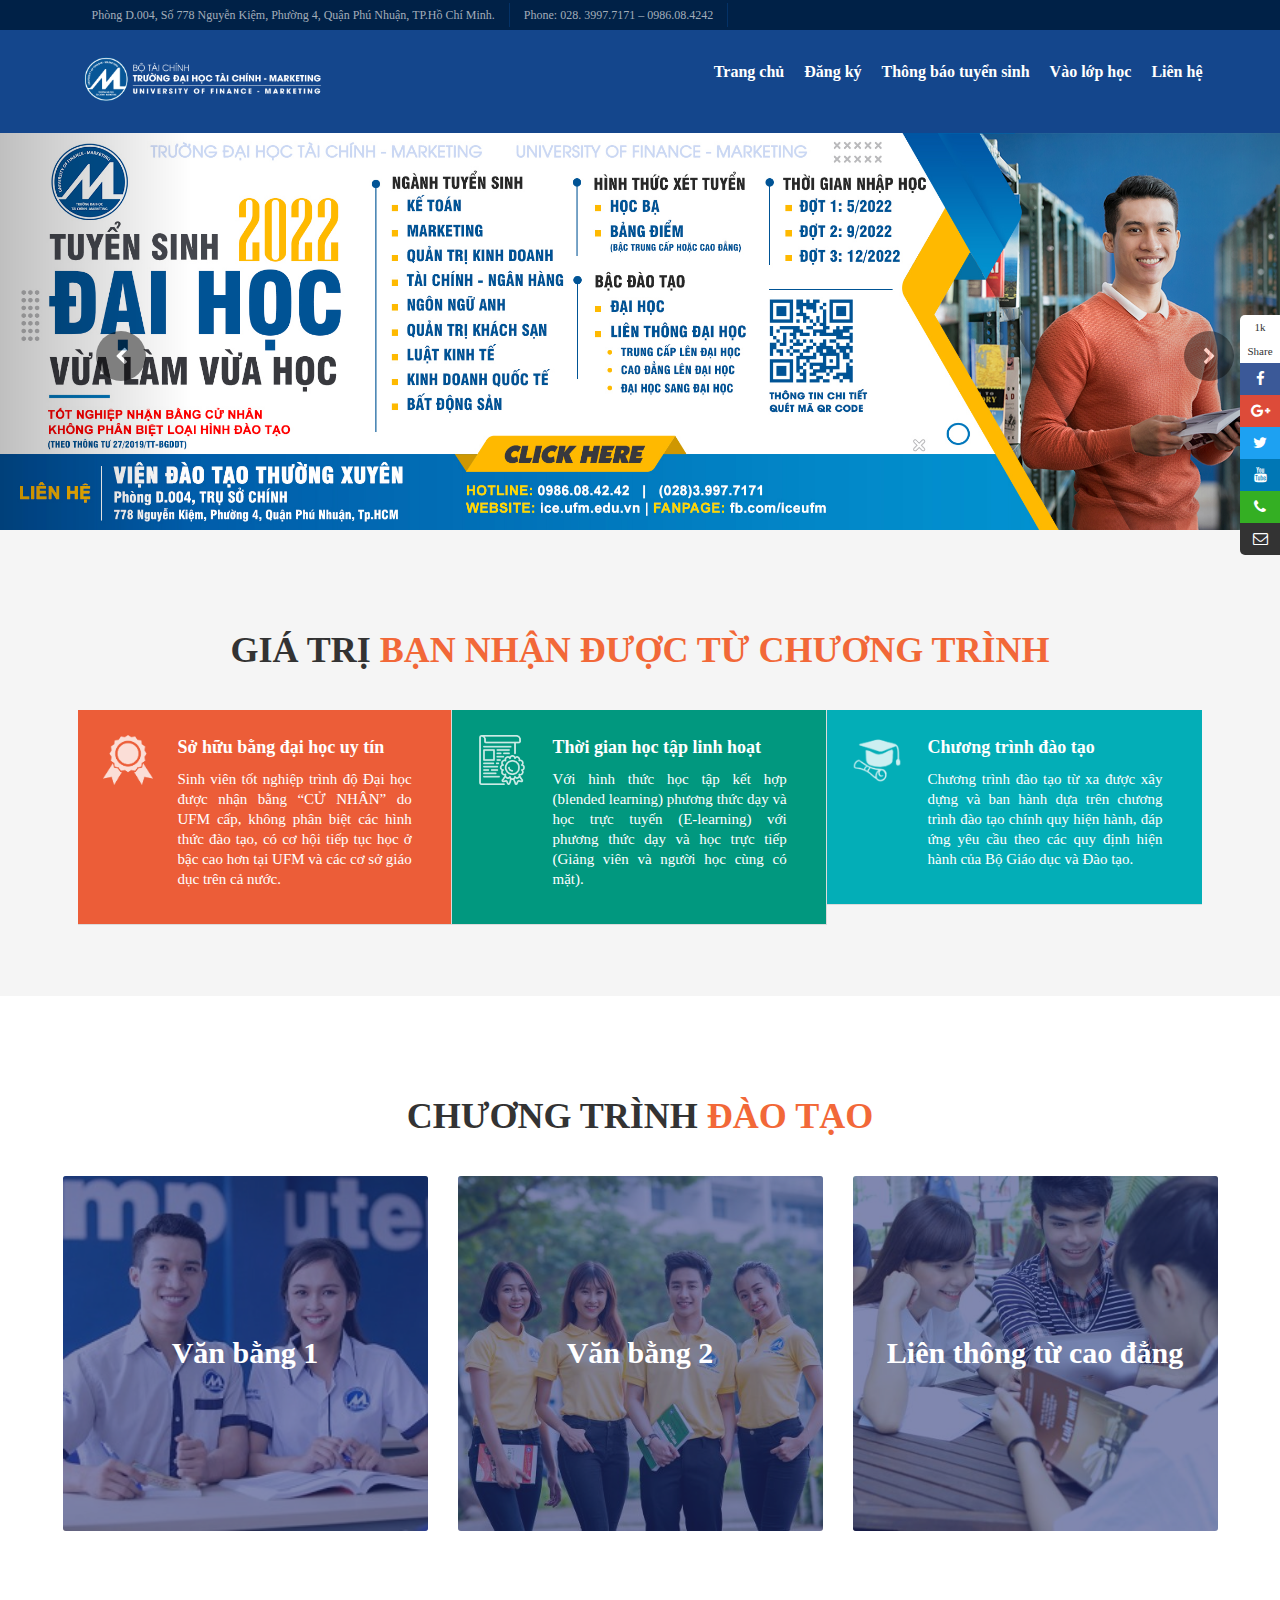
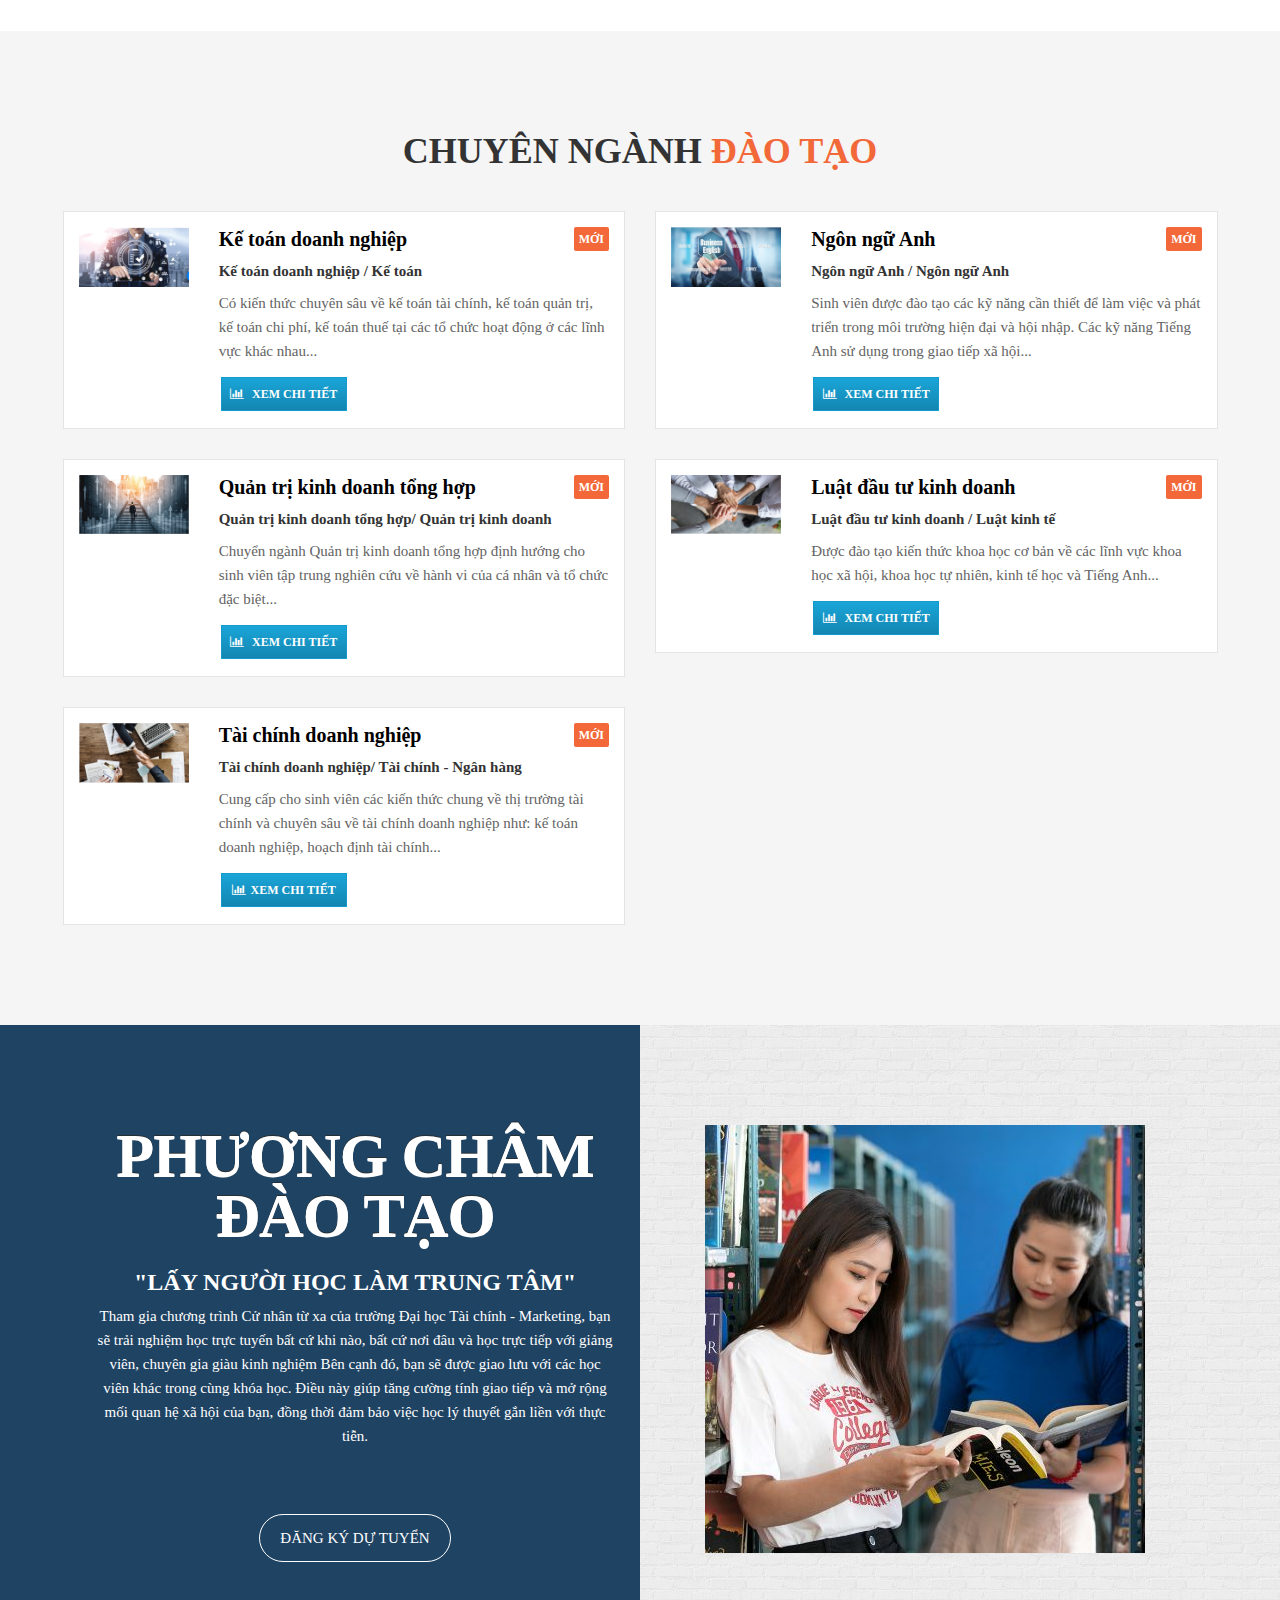
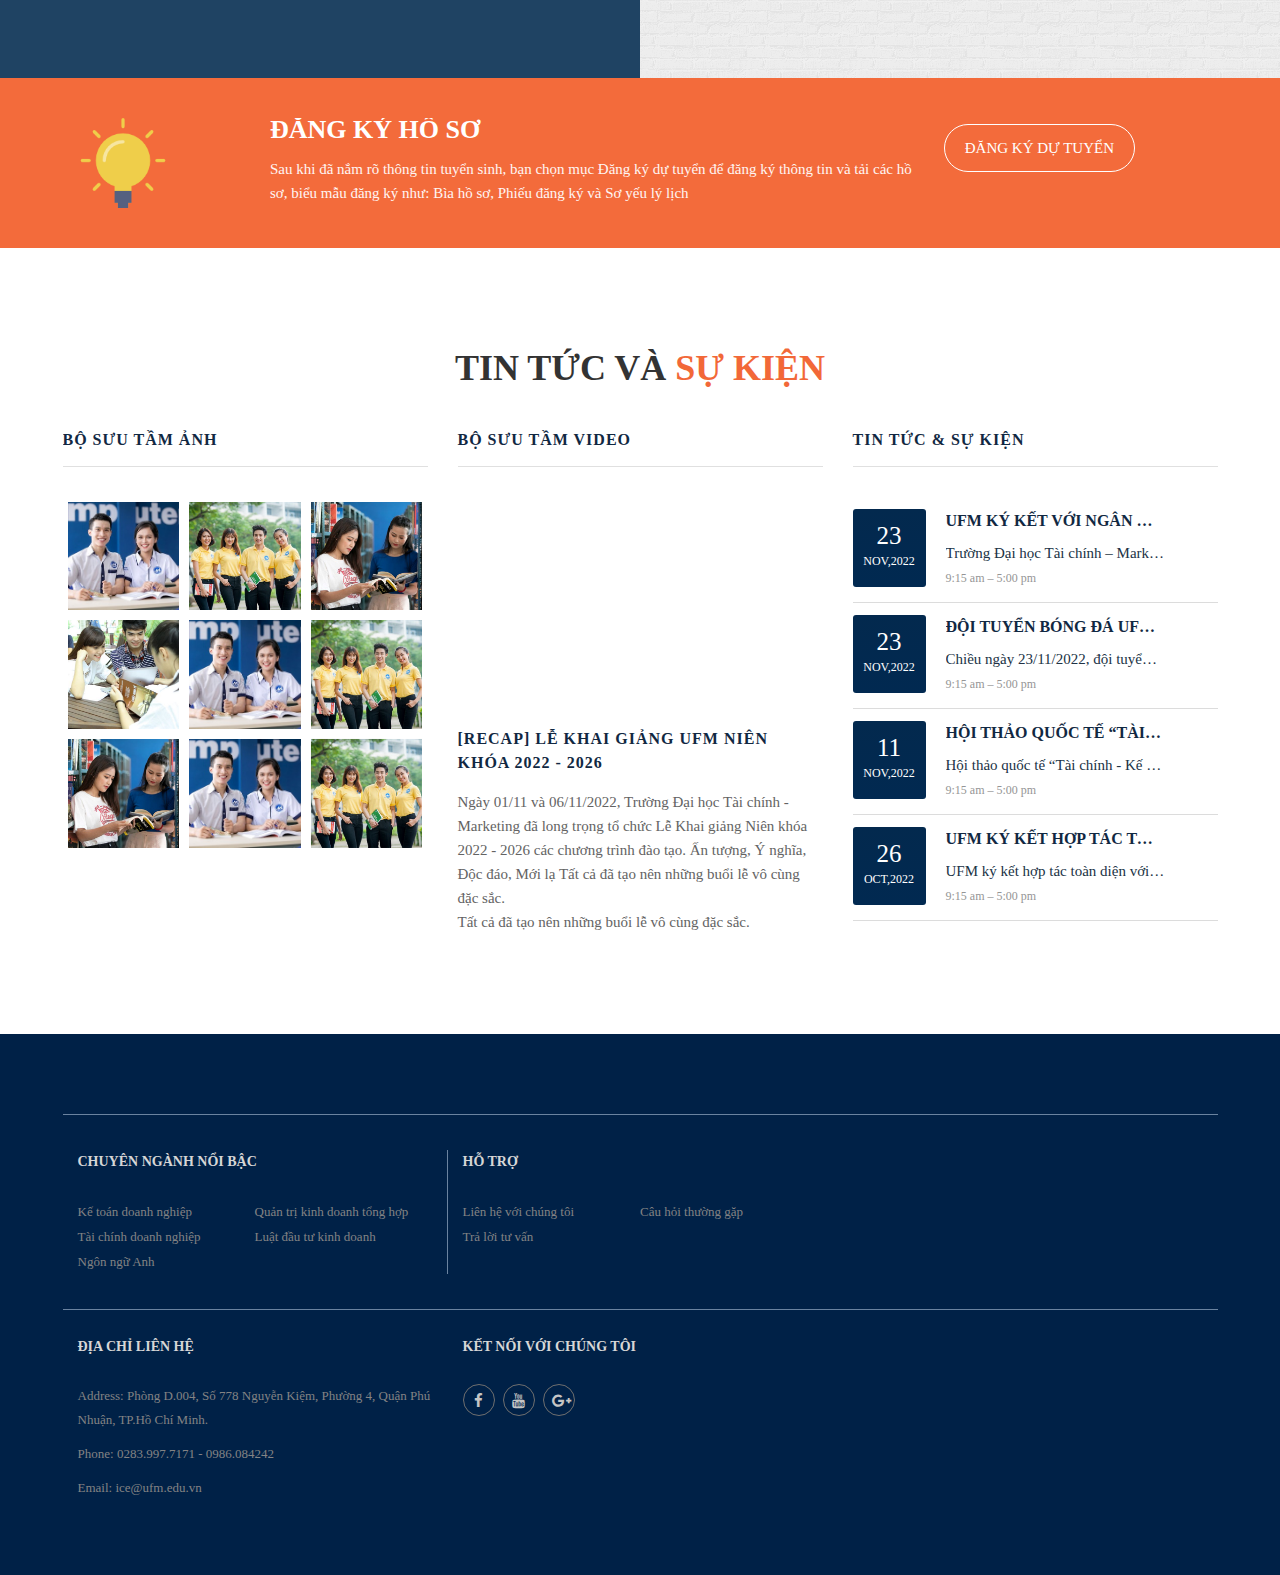
==== commit 864034cf: "update link vao lop hoc" ====
--- a/index.html
+++ b/index.html
@@ -2,7 +2,7 @@
 <html lang="en">
 
 <head>
-    <title>Viện đào tạo từ xa - UFM</title>
+    <title>Đào tạo từ xa - UFM</title>
     <!-- META TAGS -->
     <meta charset="utf-8">
     <meta http-equiv="X-UA-Compatible" content="IE=edge">
@@ -40,60 +40,39 @@
 						</a>
                     </div>
                 </div>
-                <!-- <div class="ed-mm-right">
+                <div class="ed-mm-right">
                     <div class="ed-mm-menu">
                         <a href="#!" class="ed-micon"><i class="fa fa-bars"></i></a>
                         <div class="ed-mm-inn">
                             <a href="#!" class="ed-mi-close"><i class="fa fa-times"></i></a>
-                            <h4>All Courses</h4>
+                            <!-- <h4>All Courses</h4> -->
                             <ul>
-                                <li><a href="course-details.html">Accounting/Finance</a></li>
-                                <li><a href="course-details.html">civil engineering</a></li>
-                                <li><a href="course-details.html">Art/Design</a></li>
-                                <li><a href="course-details.html">Marine Engineering</a></li>
-                                <li><a href="course-details.html">Business Management</a></li>
-                                <li><a href="course-details.html">Journalism/Writing</a></li>
-                                <li><a href="course-details.html">Physical Education</a></li>
-                                <li><a href="course-details.html">Political Science</a></li>
-                                <li><a href="course-details.html">Sciences</a></li>
-                                <li><a href="course-details.html">Statistics</a></li>
-                                <li><a href="course-details.html">Web Design/Development</a></li>
-                                <li><a href="course-details.html">SEO</a></li>
-                                <li><a href="course-details.html">Google Business</a></li>
-                                <li><a href="course-details.html">Graphics Design</a></li>
-                                <li><a href="course-details.html">Networking Courses</a></li>
-                                <li><a href="course-details.html">Information technology</a></li>
+                                <li><a href="index.html">Trang chủ</a></li>
                             </ul>
-                            <h4>User Account</h4>
+                            <h4>Chương trình đào tạo</h4>
                             <ul>
-                                <li><a href="#!" data-toggle="modal" data-target="#modal1">Sign In</a></li>
-                                <li><a href="#!" data-toggle="modal" data-target="#modal2">Register</a></li>
+                                <li><a href="tuyen-sinh-vb-1.html">Văn bằng 1</a></li>
+                                <li><a href="tuyen-sinh-vb-2.html" >Văn bằng 2</a></li>
+                                <li><a href="tuyen-sinh-lien-thong-cao-dang.html">Liên thông cao đẳng</a></li>
                             </ul>
-                            <h4>All Pages</h4>
+                            <h4>Chuyên ngành đào tạo</h4>
                             <ul>
-                                <li><a href="index-2.html">Trang chủ</a></li>
-                                <li><a href="about.html">About us</a></li>
-                                <li><a href="admission.html">Admission</a></li>
-                                <li><a href="all-courses.html">All courses</a></li>
-                                <li><a href="course-details.html">Course details</a></li>
-                                <li><a href="awards.html">Awards</a></li>
-                                <li><a href="seminar.html">Seminar</a></li>
-                                <li><a href="events.html">Events</a></li>
-                                <li><a href="event-details.html">Event details</a></li>
-                                <li><a href="event-register.html">Event register</a></li>
-                                <li><a href="contact-us.html">Contact us</a></li>
+                                <li><a href="course-details-ke-toan-doanh-nghiep.html">Kế toán doanh nghiệp</a></li>
+                                <li><a href="course-details-quan-tri-kinh-doanh-tong-hop.html">Quản tri kinh doanh tổng hơp</a></li>
+                                <li><a href="course-details-tai-chinh-doanh-nghiep.html">Tài chính doanh nghiệp</a></li>
+                                <li><a href="course-details-bussiness-english.html">Tiếng Anh kinh doanh</a></li>
+                                <li><a href="course-details-luat-dau-tu-va-kinh-doanh.html">Luật đầu tư kinh doanh</a></li>
                             </ul>
-                            <h4>User Profile</h4>
+                            <!-- <h4>User Profile</h4> -->
                             <ul>
-                                <li><a href="dashboard.html">User profile</a></li>
-                                <li><a href="db-courses.html">Courses</a></li>
-                                <li><a href="db-exams.html">Exams</a></li>
-                                <li><a href="db-profile.html">Prfile</a></li>
-                                <li><a href="db-time-line.html">Time line</a></li>
+                                <li><a href="thong-bao-tuyen-sinh.html">Thông báo tuyển sinh</a></li>
+                                <li><a href="https://pdt.ufm.edu.vn/ice/dangnhaphv.aspx">Đăng ký</a></li>
+                                <li><a href="https://sinhvien.ufm.edu.vn">Vào lớp học</a></li>
+                                <li><a href="lien-he.html">Liên hệ</a></li>
                             </ul>
                         </div>
                     </div>
-                </div> -->
+                </div>
             </div>
         </div>
     </section>
@@ -148,7 +127,7 @@
                         </div>
                         <div class="main-menu">
                             <ul>
-                                <li><a href="#">Trang chủ</a>
+                                <li><a href="index.html">Trang chủ</a>
                                 </li>
                                 <li class="about-menu">
                                     <!-- <a href="#" class="mm-arr">Giới thiệu</a> -->
@@ -402,8 +381,8 @@
                                 </li>
                                 <li><a href="dashboard.html">Student</a>
                                 </li> -->
-                                <li><a href="lien-he.html">Liên hệ</a>
-                                </li>
+                                <li><a href="https://sinhvien.ufm.edu.vn">Vào lớp học</a></li>
+                                <li><a href="lien-he.html">Liên hệ</a></li>
                             </ul>
                         </div>
                     </div>
@@ -1085,7 +1064,7 @@
                 <div class="col-md-4">
                     <h4>HỖ TRỢ</h4>
                     <ul>
-                        <li><a href="#">Liên hệ với chúng tôi</a>
+                        <li><a href="lien-he.html">Liên hệ với chúng tôi</a>
                         </li>
                         <li><a href="#">Câu hỏi thường gặp</a>
                         </li>
--- a/css/style.css
+++ b/css/style.css
@@ -4136,13 +4136,13 @@
  .ed-micon i{
      width: 32px;
      height: 32px;
-     border: 1px solid #0a2444;
+     border: 1px solid #fff;
      text-align: center;
      font-size: 20px;
      padding: 5px;
      border-radius: 2px;
      margin-top: 10px;
-     color: #0a2444;
+     color: #fff;
      cursor: pointer;
 }
  .ed-mm-inn{
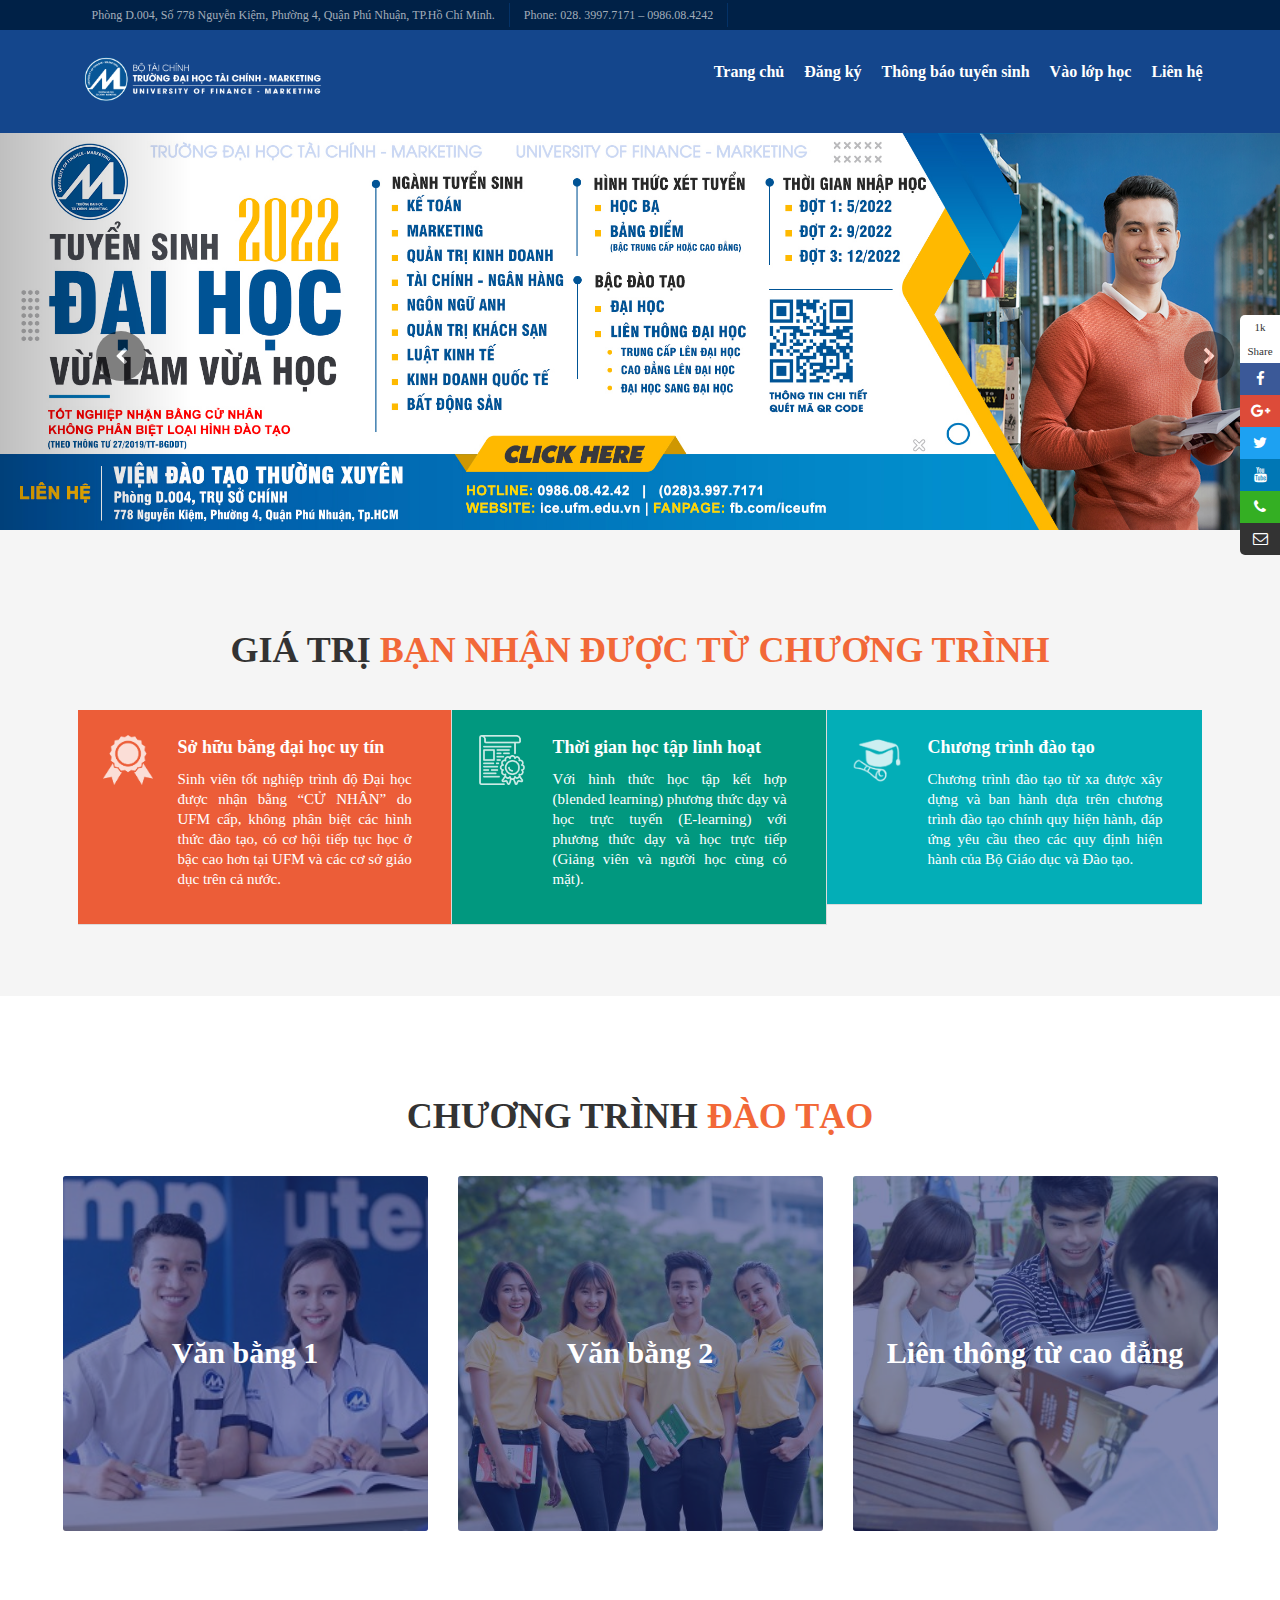
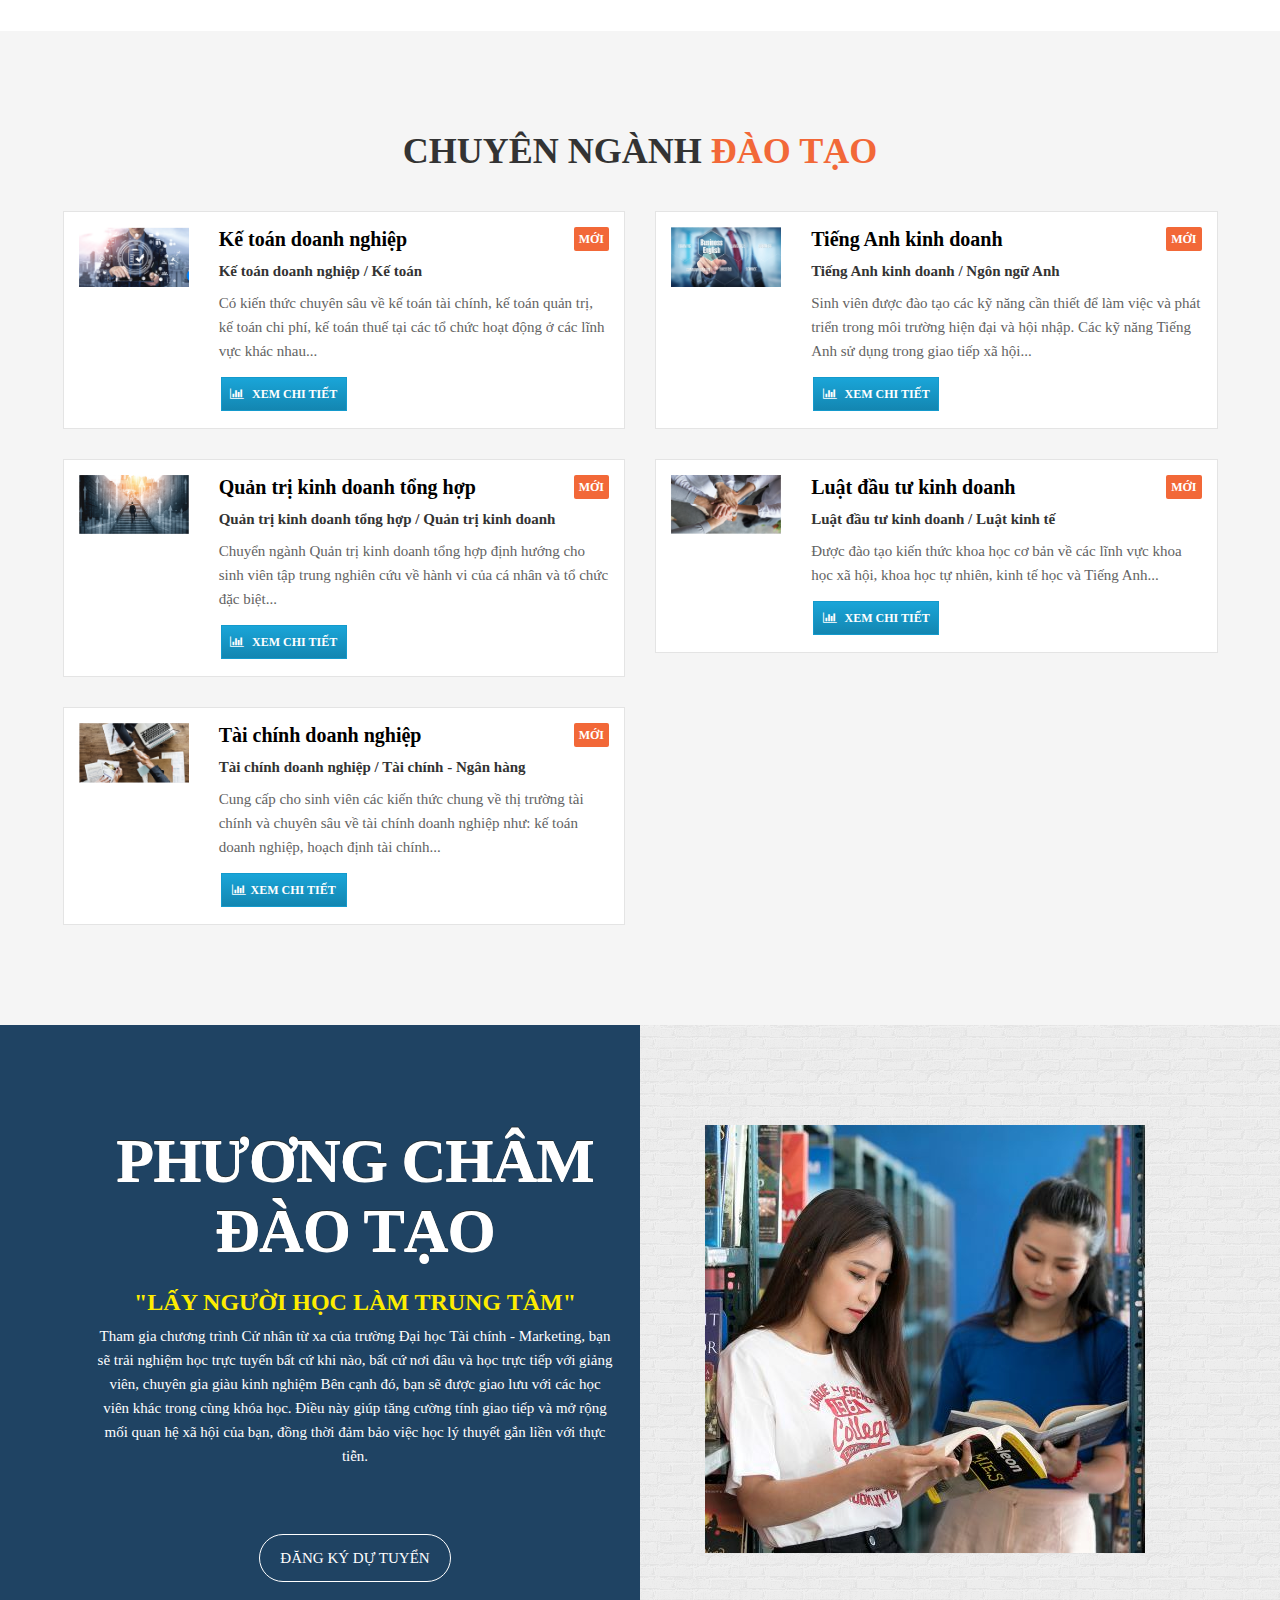
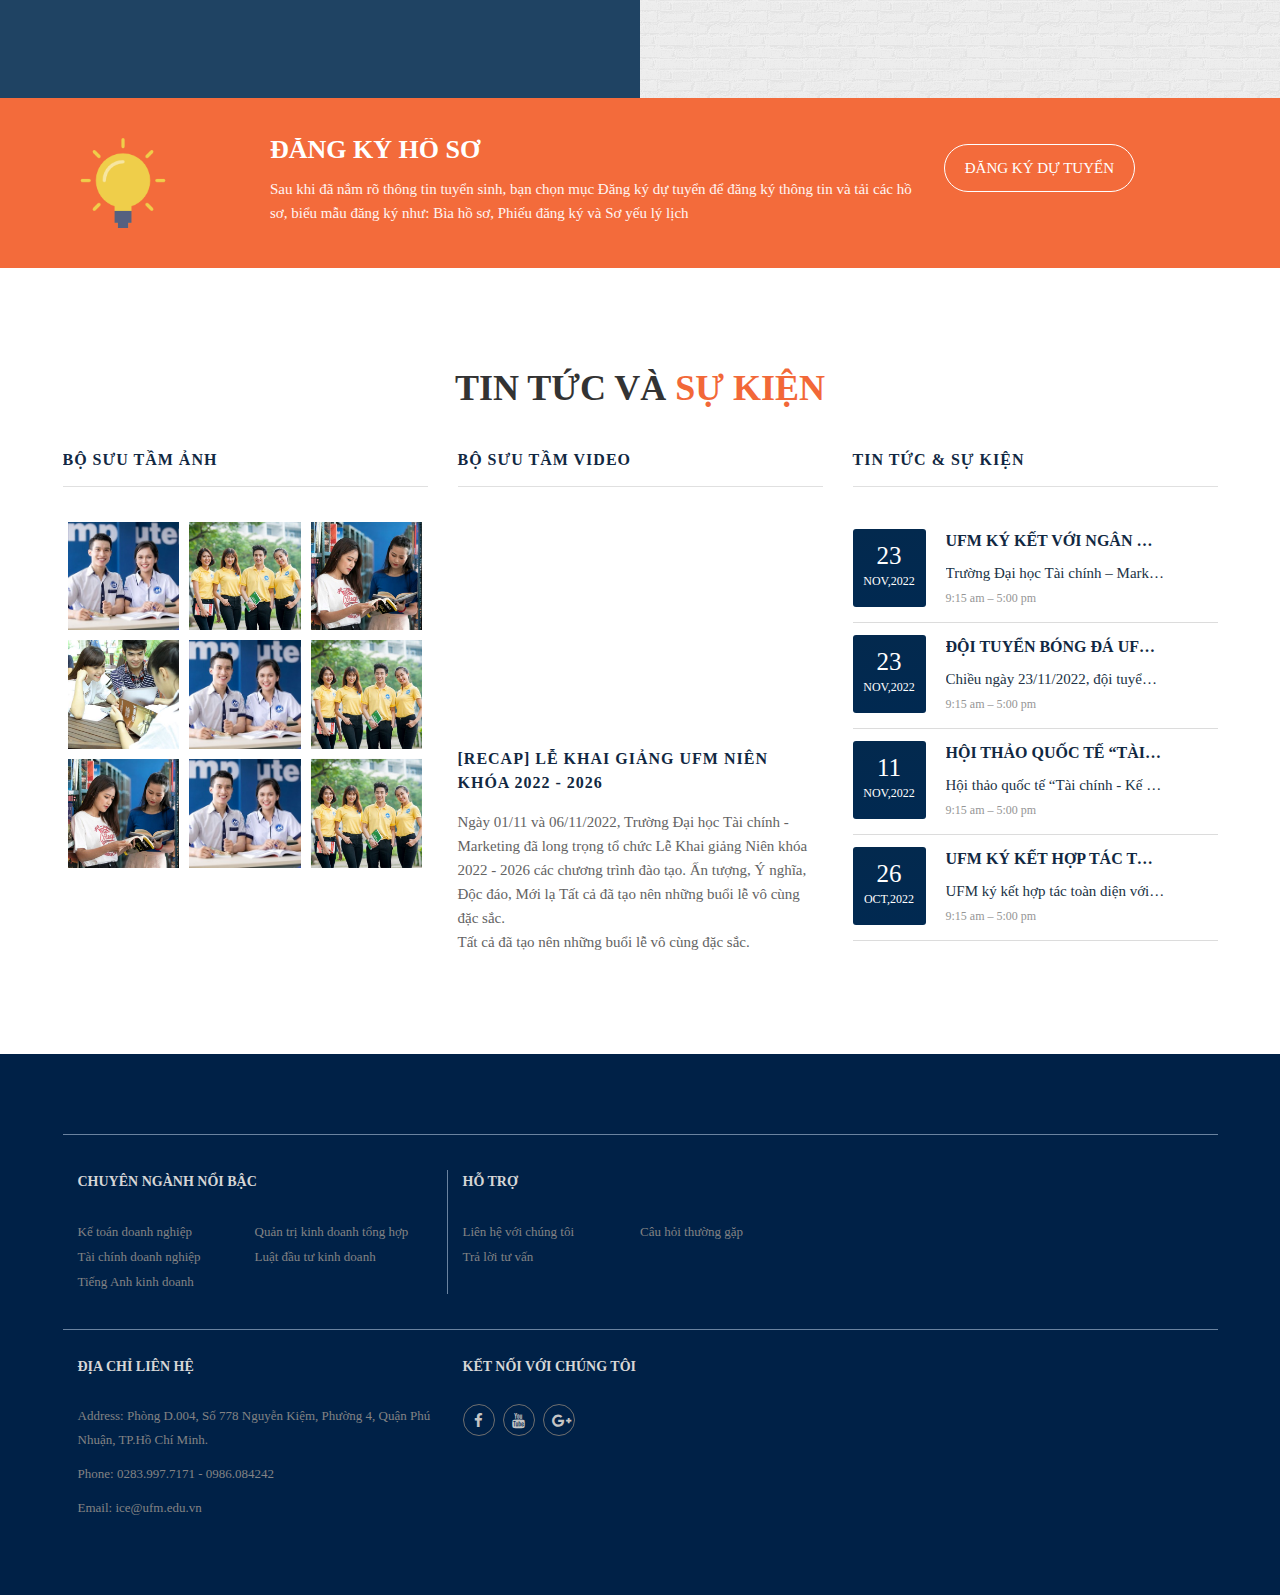
==== commit 9249f0a9: "update footer va ho so tuyen sinh" ====
--- a/index.html
+++ b/index.html
@@ -625,7 +625,7 @@
                                 <a href="course-details-quan-tri-kinh-doanh-tong-hop.html">
                                     <h3>Quản trị kinh doanh tổng hợp</h3>
                                 </a>
-                                <h4>Quản trị kinh doanh tổng hợp/ Quản trị kinh doanh</h4>
+                                <h4>Quản trị kinh doanh tổng hợp / Quản trị kinh doanh</h4>
                                 <p>Chuyển ngành Quản trị kinh doanh tổng hợp định hướng cho sinh viên tập trung nghiên cứu về hành vi của cá nhân và tổ chức đặc biệt...</p> <span class="home-top-cour-rat">Mới</span>
                                 <div class="hom-list-share">
                                     <ul>
@@ -643,7 +643,7 @@
                                 <a href="course-details-tai-chinh-doanh-nghiep.html">
                                     <h3>Tài chính doanh nghiệp</h3>
                                 </a>
-                                <h4>Tài chính doanh nghiệp/ Tài chính - Ngân hàng</h4>
+                                <h4>Tài chính doanh nghiệp / Tài chính - Ngân hàng</h4>
                                 <p>Cung cấp cho sinh viên các kiến thức chung về thị trường tài chính và chuyên sâu về tài chính doanh nghiệp như: kế toán doanh nghiệp, hoạch định tài chính...</p> <span class="home-top-cour-rat">Mới</span>
                                 <div class="hom-list-share">
                                     <ul>
@@ -663,9 +663,9 @@
                             <!--POPULAR COURSES: CONTENT-->
                             <div class="col-md-9 home-top-cour-desc">
                                 <a href="course-details-bussiness-english.html">
-                                    <h3>Ngôn ngữ Anh</h3>
+                                    <h3>Tiếng Anh kinh doanh</h3>
                                 </a>
-                                <h4>Ngôn ngữ Anh / Ngôn ngữ Anh</h4>
+                                <h4>Tiếng Anh kinh doanh / Ngôn ngữ Anh</h4>
                                 <p>Sinh viên được đào tạo các kỹ năng cần thiết để làm việc và phát triển trong môi trường hiện đại và hội nhập. Các kỹ năng Tiếng Anh sử dụng trong giao tiếp xã hội...</p> <span class="home-top-cour-rat">Mới</span>
                                 <div class="hom-list-share">
                                     <ul>
@@ -703,7 +703,7 @@
         <div class="col-md-6 col-sm-12 col-xs-12">
             <div class="all-title quote-title qu-new">
                 <h2>Phương châm đào tạo</h2>
-                <h3 style="color: #fff;">"LẤY NGƯỜI HỌC LÀM TRUNG TÂM"</h3>
+                <h3 style="color: rgb(253, 236, 0);">"LẤY NGƯỜI HỌC LÀM TRUNG TÂM"</h3>
                 <p style="color: #fff;">Tham gia chương trình Cử nhân từ xa của trường Đại học Tài chính - Marketing, bạn sẽ trải nghiệm học trực tuyến bất cứ khi nào, bất cứ nơi đâu và học trực tiếp với giảng viên, chuyên gia giàu kinh nghiệm
                     Bên cạnh đó, bạn sẽ được giao lưu với các học viên khác trong cùng khóa học. Điều này giúp tăng cường tính giao tiếp và mở rộng mối quan hệ xã hội của bạn, đồng thời đảm bảo việc học lý thuyết gắn liền với thực tiễn.</p>
                 <p class="help-line"><span><div class="row-md-3 bb-link">
@@ -1045,7 +1045,7 @@
                         <li><a href="course-details-quan-tri-kinh-doanh-tong-hop.html">Quản trị kinh doanh tổng hợp</a></li>
                         <li><a href="course-details-tai-chinh-doanh-nghiep.html">Tài chính doanh nghiệp</a></li>
                         <li><a href="course-details-luat-dau-tu-va-kinh-doanh.html">Luật đầu tư kinh doanh</a></li>
-                        <li><a href="course-details-bussiness-english.html">Ngôn ngữ Anh</a></li>
+                        <li><a href="course-details-bussiness-english.html">Tiếng Anh kinh doanh</a></li>
                     </ul>
                 </div>
                 <!-- <div class="col-md-4">
--- a/css/style.css
+++ b/css/style.css
@@ -3541,7 +3541,7 @@
      margin-top: 0px;
      margin-bottom: 25px;
      text-shadow: 0px 1px #fff, 0px -1px #262F33;
-     line-height:60px;
+     line-height:70px;
 }
  .quote-title h2 span {
      color: #ffffff;
